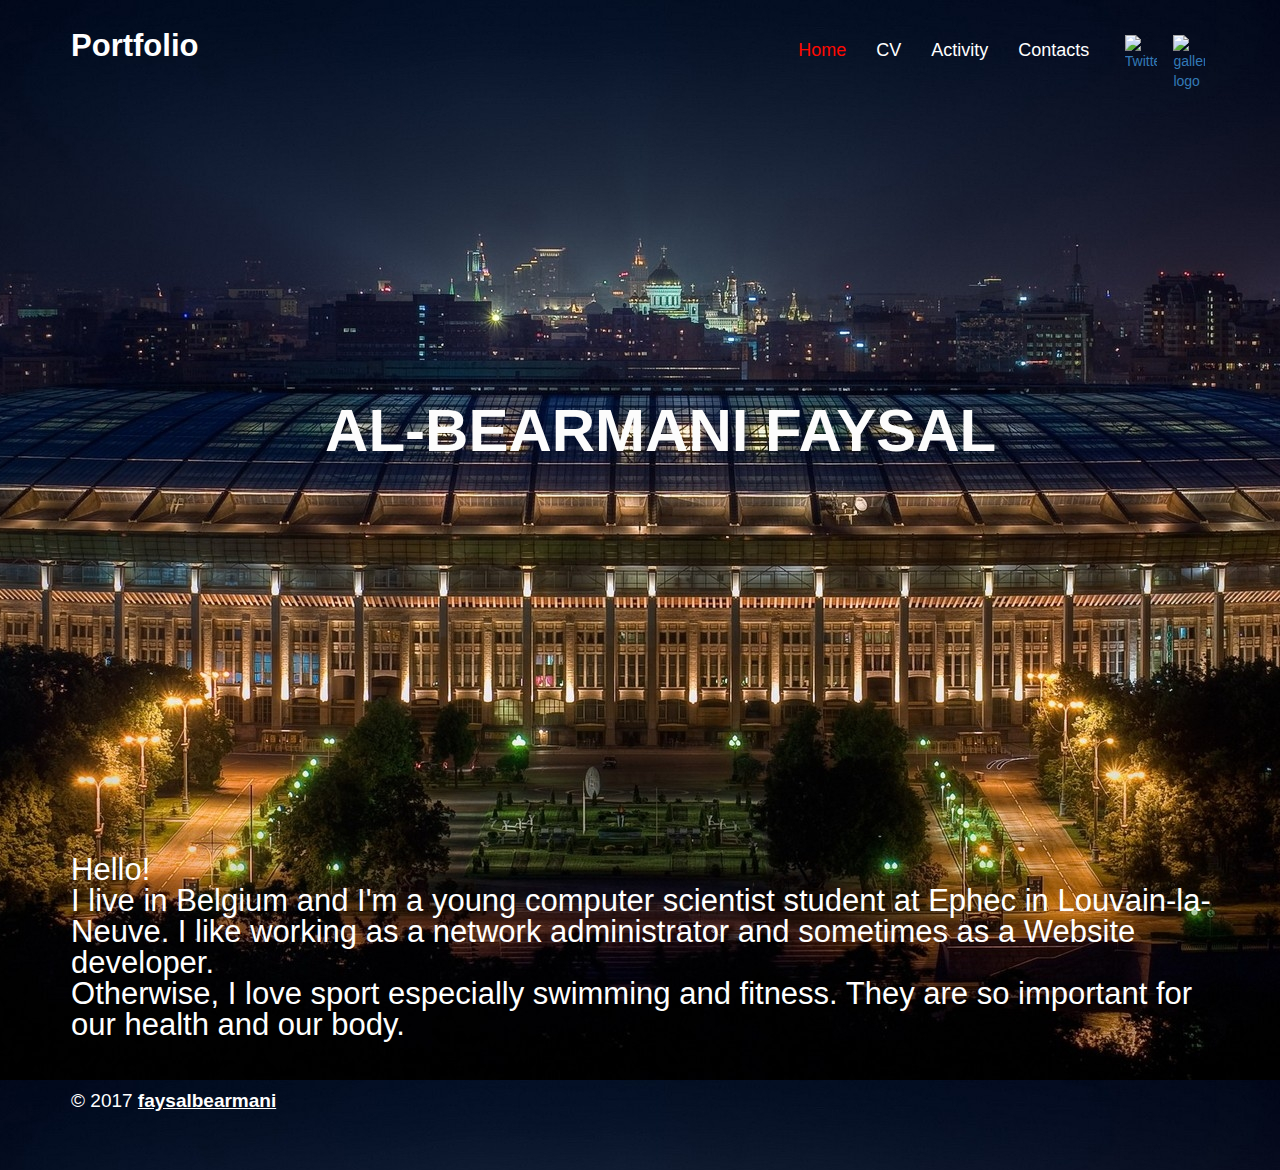
==== index.html @ f3f8e7d7 "Update index.html" ====
<!DOCTYPE html>
<html lang="en">
<head>
	<meta http-equiv="content-type" content="text/html; charset=utf-8" />
	<title>Home</title>
			<meta name="viewport" content="width=device-width, initial-scale=1, user-scalable=no" />
		<meta name="description" content="" />
	<meta name="keywords" content="" />
	<!-- Facebook Open Graph -->
	<meta name="og:title" content="Home" />
	<meta name="og:description" content="" />
	<meta name="og:image" content="" />
	<meta name="og:type" content="article" />
	<!-- Facebook Open Graph end -->
		
	<link href="css/bootstrap.min.css" rel="stylesheet" type="text/css" />
	<script src="js/jquery-1.11.3.min.js" type="text/javascript"></script>
	<script src="js/bootstrap.min.js" type="text/javascript"></script>
	<script src="js/main.js?v=1.0.8" type="text/javascript"></script>

	<link href="css/site.css?v=1.1.66" rel="stylesheet" type="text/css" />
	<link href="css/common.css?ts=1504437717" rel="stylesheet" type="text/css" />
	<link href="css/1.css?ts=1504437717" rel="stylesheet" type="text/css" />
	
	<script type="text/javascript">var currLang = '';</script>		
	<!-- Le HTML5 shim, for IE6-8 support of HTML5 elements -->
	<!--[if lt IE 9]>
	  <script src="http://html5shim.googlecode.com/svn/trunk/html5.js"></script>
	<![endif]-->
</head>
<body><div class="root"><div class="vbox wb_container" id="wb_header">
	
<div id="wb_cs_row_1" class="wb-cs-row"><div id="wb_cs_col_2" class="wb-cs-col"><div id="wb_element_instance4" class="wb_element wb-cs-elem" style=" line-height: normal;"><p class="wb-stl-normal"><strong>Portfolio</strong></p>
</div></div><div id="wb_cs_col_5" class="wb-cs-col wb-cs-right"><div id="wb_element_instance2" class="wb_element wb_element_picture wb-cs-elem"><a href="https://www.facebook.com/faysal.bearmany" target="1"><img alt="gallery/facebook-logo" src="img/facebook2.png"></a></div></div><div id="wb_cs_col_4" class="wb-cs-col wb-cs-right"><div id="wb_element_instance1" class="wb_element wb_element_picture wb-cs-elem"><a href="https://www.linkedin.com/in/faysal-bearmani//" target="1"><img alt="Twitter" src="img/linked.png"></a></div></div><div id="wb_cs_col_3" class="wb-cs-col wb-cs-right"><div id="wb_element_instance0" class="wb_element wb-menu wb-menu-mobile wb-cs-elem"><a class="btn btn-default btn-collapser"><span class="icon-bar"></span><span class="icon-bar"></span><span class="icon-bar"></span></a><ul class="hmenu"><li class="active"><a href="index.html" target="_self" title="Home">Home</a></li><li><a href="CV.html" target="_self" title="CV">CV</a></li><li><a href="Activites.html" target="_self" title="Activités">Activity</a></li><li><a href="contact.html" target="_self" title="Contacts">Contacts</a></li></ul><div class="clearfix"></div></div></div><div class="wb-cs-clear"></div></div></div>
<div class="vbox wb_container" id="wb_main">
	
<div id="wb_cs_row_8" class="wb-cs-row"><div id="wb_cs_col_9" class="wb-cs-col"><div id="wb_element_instance6" class="wb_element wb-cs-elem" style=" line-height: normal;"><h1 class="wb-stl-heading1"> </h1>

<h4 class="wb-stl-pagetitle" style="text-align: center;"><span class="wb-stl-special"><span class="wb-stl-highlight">  <strong><span style="color:#fcfcfc;">AL-BEARMANI FAYSAL</span></strong></span></span></h4>
</div></div><div class="wb-cs-clear"></div></div><div id="wb_cs_row_10" class="wb-cs-row"><div id="wb_cs_col_11" class="wb-cs-col"><div id="wb_element_instance5" class="wb_element wb-cs-elem" style=" line-height: normal;"><p class="wb-stl-normal"><br>
Hello!<br>
I live in Belgium and I'm a young computer scientist student at Ephec in Louvain-la-Neuve. I like working as a network administrator and sometimes as a Website developer.<br>
Otherwise, I love sport especially swimming and fitness. They are so important for our health and our body.<br>
 </p>
</div></div><div class="wb-cs-clear"></div></div><div id="wb_element_instance7" class="wb_element" style="width: 100%;">
						<script type="text/javascript">
				$(function() {
					$("#wb_element_instance7").hide();
				});
			</script>
						</div></div>
<div class="vbox wb_container" id="wb_footer" style="height: 104px;">
	
<div id="wb_cs_row_6" class="wb-cs-row"><div id="wb_cs_col_7" class="wb-cs-col"><div id="wb_element_instance3" class="wb_element wb-cs-elem" style=" line-height: normal;"><p class="wb-stl-footer">© 2017 <a href="https://faysalbearmani.github.io/">faysalbearmani</a></p>
</div></div><div class="wb-cs-clear"></div></div><div id="wb_element_instance8" class="wb_element" style="text-align: center; width: 100%;"><div class="wb_footer"></div><script type="text/javascript">
			$(function() {
				var footer = $(".wb_footer");
				var html = (footer.html() + "").replace(/^\s+|\s+$/g, "");
				if (!html) {
					footer.parent().remove();
					footer = $("#wb_footer");
					footer.css({height: ""});
				}
			});
			</script></div></div><div class="wb_sbg"></div></div><div style='text-align: right;position: fixed;z-index:9999999;bottom: 0; width: 100%;cursor: pointer;line-height: 0;'></div></body>
</html>
---- css/site.css ----
@font-face {
	font-family: Capture it;
	src: url("fonts/Capture it.ttf");
}
@font-face {
	font-family: FontAwesome;
	src: url("fonts/fontawesome-webfont.ttf");
}
@font-face {
	font-family: 'Open Sans';
	font-style: normal;
	font-weight: 300;
	src: local('Open Sans Light'), local('OpenSans-Light'), url(https://themes.googleusercontent.com/static/fonts/opensans/v8/DXI1ORHCpsQm3Vp6mXoaTYraN7vELC11_xip9Rz-hMs.woff) format('woff');
}
@font-face {
	font-family: 'Open Sans';
	font-style: normal;
	font-weight: 400;
	src: local('Open Sans'), local('OpenSans'), url(https://themes.googleusercontent.com/static/fonts/opensans/v8/RjgO7rYTmqiVp7vzi-Q5UT8E0i7KZn-EPnyo3HZu7kw.woff) format('woff');
}
@font-face {
	font-family: 'Open Sans';
	font-style: normal;
	font-weight: 600;
	src: local('Open Sans Semibold'), local('OpenSans-Semibold'), url(https://themes.googleusercontent.com/static/fonts/opensans/v8/MTP_ySUJH_bn48VBG8sNSoraN7vELC11_xip9Rz-hMs.woff) format('woff');
}
@font-face {
	font-family: 'Open Sans';
	font-style: normal;
	font-weight: 700;
	src: local('Open Sans Bold'), local('OpenSans-Bold'), url(https://themes.googleusercontent.com/static/fonts/opensans/v8/k3k702ZOKiLJc3WVjuplzIraN7vELC11_xip9Rz-hMs.woff) format('woff');
}
@font-face {
	font-family: 'Open Sans';
	font-style: normal;
	font-weight: 800;
	src: local('Open Sans Extrabold'), local('OpenSans-Extrabold'), url(https://themes.googleusercontent.com/static/fonts/opensans/v8/EInbV5DfGHOiMmvb1Xr-horaN7vELC11_xip9Rz-hMs.woff) format('woff');
}
@font-face {
	font-family: 'Open Sans';
	font-style: italic;
	font-weight: 300;
	src: local('Open Sans Light Italic'), local('OpenSansLight-Italic'), url(https://themes.googleusercontent.com/static/fonts/opensans/v8/PRmiXeptR36kaC0GEAetxq6JHp92iES8exGTOIyTn1A.woff) format('woff');
}
@font-face {
	font-family: 'Open Sans';
	font-style: italic;
	font-weight: 400;
	src: local('Open Sans Italic'), local('OpenSans-Italic'), url(https://themes.googleusercontent.com/static/fonts/opensans/v8/xjAJXh38I15wypJXxuGMBmOb2gHztoQeulij-1lvl-8.woff) format('woff');
}
@font-face {
	font-family: 'Open Sans';
	font-style: italic;
	font-weight: 600;
	src: local('Open Sans Semibold Italic'), local('OpenSans-SemiboldItalic'), url(https://themes.googleusercontent.com/static/fonts/opensans/v8/PRmiXeptR36kaC0GEAetxl1DIE4XHZKVVbKkAUmpPQQ.woff) format('woff');
}
@font-face {
	font-family: 'Open Sans';
	font-style: italic;
	font-weight: 700;
	src: local('Open Sans Bold Italic'), local('OpenSans-BoldItalic'), url(https://themes.googleusercontent.com/static/fonts/opensans/v8/PRmiXeptR36kaC0GEAetxlRROVH9Vvc8xHnAGvvgPQc.woff) format('woff');
}
@font-face {
	font-family: 'Open Sans';
	font-style: italic;
	font-weight: 800;
	src: local('Open Sans Extrabold Italic'), local('OpenSans-ExtraboldItalic'), url(https://themes.googleusercontent.com/static/fonts/opensans/v8/PRmiXeptR36kaC0GEAetxsm6z33g0Z9rhmCMv9JmtIA.woff) format('woff');
}
@font-face {
	font-family: 'Open Sans Condensed';
	font-style: normal;
	font-weight: 300;
	src: local('Open Sans Cond Light'), local('OpenSans-CondensedLight'), url(https://themes.googleusercontent.com/static/fonts/opensanscondensed/v7/gk5FxslNkTTHtojXrkp-xGRqrPGLMrTi9b00I6Zi0LA.woff) format('woff');
}
@font-face {
	font-family: 'Open Sans Condensed';
	font-style: normal;
	font-weight: 700;
	src: local('Open Sans Condensed Bold'), local('OpenSans-CondensedBold'), url(https://themes.googleusercontent.com/static/fonts/opensanscondensed/v7/gk5FxslNkTTHtojXrkp-xIs99AcBDkHXW8UNgp8Ipwk.woff) format('woff');
}
@font-face {
	font-family: 'Open Sans Condensed';
	font-style: italic;
	font-weight: 300;
	src: local('Open Sans Cond Light Italic'), local('OpenSans-CondensedLightItalic'), url(https://themes.googleusercontent.com/static/fonts/opensanscondensed/v7/jIXlqT1WKafUSwj6s9AzV3Qd_u3WJujL0yvUZ2_uXfD3rGVtsTkPsbDajuO5ueQw.woff) format('woff');
}
@font-face {
	font-family: 'PT Sans';
	font-style: normal;
	font-weight: 400;
	src: local('PT Sans'), local('PTSans-Regular'), url(https://themes.googleusercontent.com/static/fonts/ptsans/v6/yrzXiAvgeQQdopyG8QSg8Q.woff) format('woff');
}
@font-face {
	font-family: 'PT Sans';
	font-style: normal;
	font-weight: 700;
	src: local('PT Sans Bold'), local('PTSans-Bold'), url(https://themes.googleusercontent.com/static/fonts/ptsans/v6/g46X4VH_KHOWAAa-HpnGPhsxEYwM7FgeyaSgU71cLG0.woff) format('woff');
}
@font-face {
	font-family: 'PT Sans';
	font-style: italic;
	font-weight: 400;
	src: local('PT Sans Italic'), local('PTSans-Italic'), url(https://themes.googleusercontent.com/static/fonts/ptsans/v6/7dSh6BcuqDLzS2qAASIeuj8E0i7KZn-EPnyo3HZu7kw.woff) format('woff');
}
@font-face {
	font-family: 'PT Sans';
	font-style: italic;
	font-weight: 700;
	src: local('PT Sans Bold Italic'), local('PTSans-BoldItalic'), url(https://themes.googleusercontent.com/static/fonts/ptsans/v6/lILlYDvubYemzYzN7GbLkIraN7vELC11_xip9Rz-hMs.woff) format('woff');
}
@font-face {
	font-family: 'PT Sans Caption';
	font-style: normal;
	font-weight: 400;
	src: local('PT Sans Caption'), local('PTSans-Caption'), url(https://themes.googleusercontent.com/static/fonts/ptsanscaption/v7/OXYTDOzBcXU8MTNBvBHeSfETNPRNVolBcF_UwjGq_RM.woff) format('woff');
}
@font-face {
	font-family: 'PT Sans Caption';
	font-style: normal;
	font-weight: 700;
	src: local('PT Sans Caption Bold'), local('PTSans-CaptionBold'), url(https://themes.googleusercontent.com/static/fonts/ptsanscaption/v7/Q-gJrFokeE7JydPpxASt21YMsrE0OGm1FPmk5XnVy_c.woff) format('woff');
}
@font-face {
	font-family: 'PT Sans Narrow';
	font-style: normal;
	font-weight: 400;
	src: local('PT Sans Narrow'), local('PTSans-Narrow'), url(https://themes.googleusercontent.com/static/fonts/ptsansnarrow/v5/UyYrYy3ltEffJV9QueSi4S4mX3cpNo8MnLri8k21-rs.woff) format('woff');
}
@font-face {
	font-family: 'PT Sans Narrow';
	font-style: normal;
	font-weight: 700;
	src: local('PT Sans Narrow Bold'), local('PTSans-NarrowBold'), url(https://themes.googleusercontent.com/static/fonts/ptsansnarrow/v5/Q_pTky3Sc3ubRibGToTAYigwe3ZcNEyK1ut-Sjba9Qg.woff) format('woff');
}
@font-face {
	font-family: 'Roboto';
	font-style: normal;
	font-weight: 100;
	src: local('Roboto Thin'), local('Roboto-Thin'), url(https://themes.googleusercontent.com/static/fonts/roboto/v11/G1l_KMKj5pga7ZKths0iTfesZW2xOQ-xsNqO47m55DA.woff) format('woff');
}
@font-face {
	font-family: 'Roboto';
	font-style: normal;
	font-weight: 300;
	src: local('Roboto Light'), local('Roboto-Light'), url(https://themes.googleusercontent.com/static/fonts/roboto/v11/Fl4y0QdOxyyTHEGMXX8kcT8E0i7KZn-EPnyo3HZu7kw.woff) format('woff');
}
@font-face {
	font-family: 'Roboto';
	font-style: normal;
	font-weight: 400;
	src: local('Roboto Regular'), local('Roboto-Regular'), url(https://themes.googleusercontent.com/static/fonts/roboto/v11/Y5yuUJGDLtmYv2_3fMB4fA.woff) format('woff');
}
@font-face {
	font-family: 'Roboto';
	font-style: normal;
	font-weight: 500;
	src: local('Roboto Medium'), local('Roboto-Medium'), url(https://themes.googleusercontent.com/static/fonts/roboto/v11/oHi30kwQWvpCWqAhzHcCSD8E0i7KZn-EPnyo3HZu7kw.woff) format('woff');
}
@font-face {
	font-family: 'Roboto';
	font-style: normal;
	font-weight: 700;
	src: local('Roboto Bold'), local('Roboto-Bold'), url(https://themes.googleusercontent.com/static/fonts/roboto/v11/isZ-wbCXNKAbnjo6_TwHTj8E0i7KZn-EPnyo3HZu7kw.woff) format('woff');
}
@font-face {
	font-family: 'Roboto';
	font-style: normal;
	font-weight: 900;
	src: local('Roboto Black'), local('Roboto-Black'), url(https://themes.googleusercontent.com/static/fonts/roboto/v11/3Y_xCyt7TNunMGg0Et2pnj8E0i7KZn-EPnyo3HZu7kw.woff) format('woff');
}
@font-face {
	font-family: 'Roboto';
	font-style: italic;
	font-weight: 100;
	src: local('Roboto Thin Italic'), local('Roboto-ThinItalic'), url(https://themes.googleusercontent.com/static/fonts/roboto/v11/5z9jpDJQqVE5bmkRqplJfhsxEYwM7FgeyaSgU71cLG0.woff) format('woff');
}
@font-face {
	font-family: 'Roboto';
	font-style: italic;
	font-weight: 300;
	src: local('Roboto Light Italic'), local('Roboto-LightItalic'), url(https://themes.googleusercontent.com/static/fonts/roboto/v11/7m8l7TlFO-S3VkhHuR0at2Ob2gHztoQeulij-1lvl-8.woff) format('woff');
}
@font-face {
	font-family: 'Roboto';
	font-style: italic;
	font-weight: 400;
	src: local('Roboto Italic'), local('Roboto-Italic'), url(https://themes.googleusercontent.com/static/fonts/roboto/v11/m1uAalIytmLBFXF3PwhxpPesZW2xOQ-xsNqO47m55DA.woff) format('woff');
}
@font-face {
	font-family: 'Roboto';
	font-style: italic;
	font-weight: 500;
	src: local('Roboto Medium Italic'), local('Roboto-MediumItalic'), url(https://themes.googleusercontent.com/static/fonts/roboto/v11/OLffGBTaF0XFOW1gnuHF0WOb2gHztoQeulij-1lvl-8.woff) format('woff');
}
@font-face {
	font-family: 'Roboto';
	font-style: italic;
	font-weight: 700;
	src: local('Roboto Bold Italic'), local('Roboto-BoldItalic'), url(https://themes.googleusercontent.com/static/fonts/roboto/v11/t6Nd4cfPRhZP44Q5QAjcC2Ob2gHztoQeulij-1lvl-8.woff) format('woff');
}
@font-face {
	font-family: 'Roboto';
	font-style: italic;
	font-weight: 900;
	src: local('Roboto Black Italic'), local('Roboto-BlackItalic'), url(https://themes.googleusercontent.com/static/fonts/roboto/v11/bmC0pGMXrhphrZJmniIZpWOb2gHztoQeulij-1lvl-8.woff) format('woff');
}
@font-face {
	font-family: 'Roboto Condensed';
	font-style: normal;
	font-weight: 300;
	src: local('Roboto Condensed Light'), local('RobotoCondensed-Light'), url(https://themes.googleusercontent.com/static/fonts/robotocondensed/v9/b9QBgL0iMZfDSpmcXcE8nFg5CgGLp4EYHKghg5iYRwo.woff) format('woff');
}
@font-face {
	font-family: 'Roboto Condensed';
	font-style: normal;
	font-weight: 400;
	src: local('Roboto Condensed Regular'), local('RobotoCondensed-Regular'), url(https://themes.googleusercontent.com/static/fonts/robotocondensed/v9/Zd2E9abXLFGSr9G3YK2MsOC933fdLZhbewWVDyX-fYw.woff) format('woff');
}
@font-face {
	font-family: 'Roboto Condensed';
	font-style: normal;
	font-weight: 700;
	src: local('Roboto Condensed Bold'), local('RobotoCondensed-Bold'), url(https://themes.googleusercontent.com/static/fonts/robotocondensed/v9/b9QBgL0iMZfDSpmcXcE8nANHRvH4E1CCxguZf4zS03A.woff) format('woff');
}
@font-face {
	font-family: 'Roboto Condensed';
	font-style: italic;
	font-weight: 300;
	src: local('Roboto Condensed Light Italic'), local('RobotoCondensed-LightItalic'), url(https://themes.googleusercontent.com/static/fonts/robotocondensed/v9/mg0cGfGRUERshzBlvqxeAN5W0NczHoYeR79RVkDsNTU.woff) format('woff');
}
@font-face {
	font-family: 'Roboto Condensed';
	font-style: italic;
	font-weight: 400;
	src: local('Roboto Condensed Italic'), local('RobotoCondensed-Italic'), url(https://themes.googleusercontent.com/static/fonts/robotocondensed/v9/BP5K8ZAJv9qEbmuFp8RpJetPcIiHO7gbJ1EXQyTeBLw.woff) format('woff');
}
@font-face {
	font-family: 'Roboto Condensed';
	font-style: italic;
	font-weight: 700;
	src: local('Roboto Condensed Bold Italic'), local('RobotoCondensed-BoldItalic'), url(https://themes.googleusercontent.com/static/fonts/robotocondensed/v9/mg0cGfGRUERshzBlvqxeAB1Wm7TI8_m_rqugYSu8QuY.woff) format('woff');
}
@font-face {
	font-family: 'Roboto Slab';
	font-style: normal;
	font-weight: 100;
	src: local('Roboto Slab Thin'), local('RobotoSlab-Thin'), url(https://themes.googleusercontent.com/static/fonts/robotoslab/v3/MEz38VLIFL-t46JUtkIEgC6v49diG_9tVdtCNu5M0Go.woff) format('woff');
}
@font-face {
	font-family: 'Roboto Slab';
	font-style: normal;
	font-weight: 300;
	src: local('Roboto Slab Light'), local('RobotoSlab-Light'), url(https://themes.googleusercontent.com/static/fonts/robotoslab/v3/dazS1PrQQuCxC3iOAJFEJa6JHp92iES8exGTOIyTn1A.woff) format('woff');
}
@font-face {
	font-family: 'Roboto Slab';
	font-style: normal;
	font-weight: 400;
	src: local('Roboto Slab Regular'), local('RobotoSlab-Regular'), url(https://themes.googleusercontent.com/static/fonts/robotoslab/v3/y7lebkjgREBJK96VQi37ZmOb2gHztoQeulij-1lvl-8.woff) format('woff');
}
@font-face {
	font-family: 'Roboto Slab';
	font-style: normal;
	font-weight: 700;
	src: local('Roboto Slab Bold'), local('RobotoSlab-Bold'), url(https://themes.googleusercontent.com/static/fonts/robotoslab/v3/dazS1PrQQuCxC3iOAJFEJVRROVH9Vvc8xHnAGvvgPQc.woff) format('woff');
}
@font-face {
  font-family: 'Exo 2';
  font-style: normal;
  font-weight: 400;
  src: local('Exo 2'), local('Exo2-Regular'), url(https://fonts.gstatic.com/s/exo2/v3/8C2PVL2WIMUnPF90ukjrZQ.woff) format('woff');
}

@font-face {
  font-family: 'Nanum Gothic';
  font-style: normal;
  font-weight: 400;
  src: url(//fonts.gstatic.com/ea/nanumgothic/v5/NanumGothic-Regular.eot);
  src: url(//fonts.gstatic.com/ea/nanumgothic/v5/NanumGothic-Regular.eot?#iefix) format('embedded-opentype'),
       url(//fonts.gstatic.com/ea/nanumgothic/v5/NanumGothic-Regular.woff2) format('woff2'),
       url(//fonts.gstatic.com/ea/nanumgothic/v5/NanumGothic-Regular.woff) format('woff'),
       url(//fonts.gstatic.com/ea/nanumgothic/v5/NanumGothic-Regular.ttf) format('truetype');
}
@font-face {
  font-family: 'Nanum Gothic';
  font-style: normal;
  font-weight: 700;
  src: url(//fonts.gstatic.com/ea/nanumgothic/v5/NanumGothic-Bold.eot);
  src: url(//fonts.gstatic.com/ea/nanumgothic/v5/NanumGothic-Bold.eot?#iefix) format('embedded-opentype'),
       url(//fonts.gstatic.com/ea/nanumgothic/v5/NanumGothic-Bold.woff2) format('woff2'),
       url(//fonts.gstatic.com/ea/nanumgothic/v5/NanumGothic-Bold.woff) format('woff'),
       url(//fonts.gstatic.com/ea/nanumgothic/v5/NanumGothic-Bold.ttf) format('truetype');
}
@font-face {
  font-family: 'Nanum Gothic';
  font-style: normal;
  font-weight: 800;
  src: url(//fonts.gstatic.com/ea/nanumgothic/v5/NanumGothic-ExtraBold.eot);
  src: url(//fonts.gstatic.com/ea/nanumgothic/v5/NanumGothic-ExtraBold.eot?#iefix) format('embedded-opentype'),
       url(//fonts.gstatic.com/ea/nanumgothic/v5/NanumGothic-ExtraBold.woff2) format('woff2'),
       url(//fonts.gstatic.com/ea/nanumgothic/v5/NanumGothic-ExtraBold.woff) format('woff'),
       url(//fonts.gstatic.com/ea/nanumgothic/v5/NanumGothic-ExtraBold.ttf) format('truetype');
}

html[lang="ar"] textarea,
html[lang="ar"] input,
html[lang="he"] textarea,
html[lang="he"] input,
html[lang="fa"] textarea,
html[lang="fa"] input {
	direction: rtl;
}
html[lang="ar"] .rtl,
html[lang="ar"] .rtl *,
html[lang="he"] .rtl,
html[lang="he"] .rtl *,
html[lang="fa"] .rtl,
html[lang="fa"] .rtl * {
	direction: rtl;
	/* text-align: right!important; */
}

html, body	{ /* height: 100%; */ height: auto; padding: 0; }
.root		{ margin: 0px auto; width: 1003px; min-height: 200px; }
.vbox		{ width: 100%; float: none; position: relative; }
.hbox		{ min-height: 100%; float: left; position: relative; }

a img		{ border: none; }

.clear	{
	display: block; float: none; clear: both; border: none; padding: 0px; margin: 0px;
	visibility: hidden; font-size: 1px; line-height: 1px;
}

.wb-state-highlight	{ background: url("../img/hlight_bg.png") repeat left top; }

.wb_container	{ position: relative; z-index: 3; }
#wb_header	{ position: relative; z-index: 4; }
#wb_header_placeholder { z-index: 4; }
#wb_sbg_placeholder { position: fixed; width: 100%; top: 0; left: 0; z-index: 4; }
#wb_header_bg { position: fixed; width: 100%; top: 0; left: 0; z-index: 4; }
.wb_header_fixed { position: fixed!important; top: 0; width: inherit; }

#wb_bgs_cont { position: absolute; width: 100%; left: 0; z-index: 3; }

.wb_container .wb_page { position: relative; box-sizing: content-box; }
.wb_container .wb_page .wb_page_anchor { position: relative; top: 0; left: 0; display: block; }

.wb_container > .wb-cs-row > .wb-cs-col {
	width: 100%;
}

.wb_sbg		{
	position: absolute; left: 0px; top: 0px; width: 100%; height: 100%;
	z-index: 1;
}

.wb-cs-clear {
	display: block;
	padding: 0px;
	margin: 0px;
	font-size: 1px;
	line-height: 1px;
	overflow: hidden;
	float: none;
	clear: both;
	position: static;
}

.wb-cs-row {
	box-sizing: border-box;
	float: none;
	clear: both;
	width: 100%;
}
.wb-cs-row:after, .wb_container:after {
	content: "";
	display: block;
	width: 100%;
	height: 0;
	clear: both;
	visibility: hidden;
}
.wb-cs-col {
	box-sizing: border-box;
	float: left;
}
.wb-cs-grp {
	box-sizing: border-box;
}
.wb-cs-elem {
	position: relative;
	box-sizing: border-box;
}
.wb-cs-col.wb-cs-right, .wb-cs-grp.wb-cs-right, .wb-cs-elem.wb-cs-right {
	float: right;
}
.wb-site-debug .wb-cs-row {
	background: rgba(255, 0, 0, 0.1);
}
.wb-site-debug .wb-cs-col {
	background: rgba(0, 255, 0, 0.1);
}
.wb-site-debug .wb-cs-grp {
	background: rgba(255, 255, 255, 0.1);
}
.wb-site-debug .wb-cs-elem {
	background: rgba(0, 0, 255, 0.1);
}
.wb_element	{
	position: absolute !important;
	min-height: 64px;
	min-width: 64px;
	left: 0;
	top: 0;
	padding: 0;
	margin: 0;
	display: block;
	overflow: visible;
	box-sizing: content-box;
}
.wb_anchor	{
	position: absolute;
}
.wb_element.wb-cs-elem {
	position: relative ! important;
	box-sizing: border-box;
	min-width: 0;
	/*left: 0 ! important;
	top: 0 ! important;
	width: 100% ! important;
	height: auto ! important;
	min-height: 0 ! important;*/
}
.wb_element_shape > div.wb_shp {
	position: absolute;
	left: 0;
	top: 0;
	width: 100%;
	height: 100%;
}
.wb_element_picture > .wb_picture_wrap {
	position: absolute;
	left: 0;
	top: 0;
	width: 100%;
	height: 100%;
	overflow: hidden;
}

.wb_table	{ border: none; border-collapse: collapse; }
.wb_table td	{ border: 1px solid #000; position: relative; }
.wb_table td > div { position: relative; top: 0; left: 0; width: 100%; }
.wb_table .ui-selecting { background-color: rgba(100, 100, 100, 0.2); }
.wb_table .ui-selected { background-color: rgba(0, 0, 0, 0.2); }

.wb_button	{
	display: block; padding: 0px; margin: 0px; text-align: center; text-decoration: none;
	cursor: pointer; position: relative;
}
.wb_button:before { content: ""; display: inline-block; vertical-align: middle; height: 100%; }
.wb_button,
.wb_button:hover,
.wb_button:active,
.wb_button:focus,
.wb_button:visited	{ outline: none !important; }
.wb_button span	{ display: inline-block; vertical-align: middle; padding: 0px; margin: 0px; }

.vmenu,
.hmenu		{
	display: block; list-style-type: none; padding: 0px; margin: 0px; width: 100%;
	height: 100%; float: left; overflow: visible;
}
.hmenu { white-space: normal; }
.vmenu li,
.hmenu li		{ position: relative; display: block; display: inline-block; padding: 0px; margin: 0px; }
.vmenu li		{ clear: both; display: block; }
.vmenu li a,
.hmenu li a	{ display: block; }
.vmenu ul,
.hmenu ul	{ display: none; position: absolute; margin-left: 0; padding-left: 0; left: 100%; top: 0; z-index: 2; }
.vmenu ul li,
.hmenu ul li	{ display: block; }
.hmenu ul li:first-child,
.vmenu ul li:first-child { margin-top: 0 ! important; }
.hmenu > li > ul { left: 0; top: 100%; }
.hmenu li.over > ul, .vmenu li.over > ul { display: block; }
.vmenu ul a, .hmenu ul a { white-space: nowrap; max-width: 320px; overflow: hidden; text-overflow: ellipsis; }


/* Default gallery styles */
.wb_gallery			{ background: #000; width: 100%; height: 100%; overflow: hidden; }
#wb_gedit_name		{ width: 315px; }
#wb_gedit_images	{
	width: 466px; height: 300px; overflow: auto; overflow-y: scroll; background: #ffffff;
}
#wb_gedit_uploader	{ width: 120px; height: 64px; float: left; }
#wb_gedit_uploader_state {
	width: 336px; height: 64px; float: left; margin-left: 10px; overflow: auto;
}
.wb_gallery_empty	{
	background: #ffffff url("../img/gallery.empty.gif") no-repeat center center;
}

/* .gallery-image		{ background: white; padding: 5px; } */

.wb_thumb			{ float: left; padding: 3px; }
.wb_thumb img		{ max-width: none !important; }
.wb_thumb div			{ border: 1px solid #888; }

.gallery-slideshow  	{ width: 100%; height: 100%; }
.gallery-slide-image{ width: 100%; height: 100%; }
.gallery-slide-left	{
	background: url("../img/gallery.left.png") no-repeat center center;
	position: absolute; width: 32px; height: 32px; cursor: pointer;
	text-decoration: none; display: block; outline: none !important;
}
.gallery-slide-right{
	background: url("../img/gallery.right.png") no-repeat center center;
	position: absolute; width: 32px; height: 32px; cursor: pointer;
	text-decoration: none; display: block; outline: none !important;
}
.gallery-slide-left:hover	{ background-image: url("../img/gallery.left_h.png"); }
.gallery-slide-right:hover	{ background-image: url("../img/gallery.right_h.png"); }

.gallery-list		{ }
.gallery-list-image	{ }
.gallery-list-left	{ background: url(../img/gallery.left.png) no-repeat center center; }
.gallery-list-thumbs{ }
.gallery-list-right	{ background: url(../img/gallery.right.png) no-repeat center center; }
.gallery-list .tmb-selected	{ background: #888; }

#skypedetectionswf	{ position: absolute; left: -1000px; top: -1000px; }

.wb_form			{
	padding: 0px; margin: 0px; display: block; border: none; width: 100%; height: 100%;
}
.wb_form table		{
	padding: 0px; margin: 0px; border: none; border-collapse: collapse;
	width: 100%; height: 100%;
}
.wb_form table th,
.wb_form table td		{ padding: 4px 0px 0px 0px; margin: 0px; border: none; border-collapse: collapse; text-align: left; }
.wb_form table th		{ white-space: nowrap; }
.wb_form table tr:first-child th,
.wb_form table tr:first-child td {
	padding-top: 0px;
}
.wb_form table th 		{ width: 1%; }
.wb_form table th:not([class]) 	{ font-size: 13px; }
.wb_comments textarea.hpc,
.wb_form textarea.hpc	{
	font-size: 1px; line-height: 1px; width: 1px; height: 1px; padding: 0px; margin: 0px;
	border: none; display: block; background: transparent; color: #ffffff; opacity: 0;
	filter: alpha(opacity=0); position: absolute; left: -10px; top: -10px;
}
.wb_form .form-field {
	width: 100%;
}
.wb_form_rtl { direction: rtl; }
.wb_comments		{ width: 500px; margin: 0px auto; }
.wb_comment			{
	display: block; border-top: 1px solid #ccc; padding: 6px 2px; clear: both;
	position: relative;
}
.wb_comment_user	{
	font-size: 18px; color: #007499; font-family: Arial,sans-serif; margin-bottom: 6px;
}
.wb_comment_date	{
	font-size: 10px; color: #999; font-family: Arial,sans-serif;
}
.wb_comment_text	{
	font-size: 13px; color: black; font-family: Arial,sans-serif;
}

.wb_footer { padding-bottom: 20px; }

i.icon-wb-logo {
	background-image: url("../img/icon-logo.png") !important;
	background-position: 0px 0px;
	width: 22px; height: 22px; margin: -3px 0px 0px 0px;
	vertical-align: middle;
	display: inline-block;
}

.wb-combobox-controll input	{ cursor: pointer; }
.wb-combobox-controll ul	{ overflow-y: auto; max-height: 180px; }
.wb-combobox-controll .dropdown-toggle { padding-left: 8px; padding-right: 8px; }


[class^="ico-lang"],
[class*=" ico-lang"] {
	background: url("../img/flags_matrix.png") no-repeat;
	width: 18px; height: 12px; display: block; display: inline-block;
	padding: 0px; margin: 0px; border: none; font-size: 1px; line-height: 1px;
	overflow: hidden;
}
span.ico-lang-us, i.ico-lang-us { background-position: -378px -228px; }
span.ico-lang-uk, i.ico-lang-uk { background-position: -378px -132px; }
span.ico-lang-lt, i.ico-lang-lt { background-position: -216px -240px; }
span.ico-lang-ru, i.ico-lang-ru { background-position: -324px -252px; }
span.ico-lang-de, i.ico-lang-de { background-position: -72px -60px; }
span.ico-lang-ae, i.ico-lang-ae { background-position: -18px -60px; }
span.ico-lang-dk, i.ico-lang-dk { background-position: -72px -132px; }
span.ico-lang-gr, i.ico-lang-gr { background-position: -126px -216px; }
span.ico-lang-es, i.ico-lang-es { background-position: -90px -228px; }
span.ico-lang-sv, i.ico-lang-sv { background-position: -342px -264px; }
span.ico-lang-ee, i.ico-lang-ee { background-position: -90px -60px; }
span.ico-lang-fi, i.ico-lang-fi { background-position: -108px -108px; }
span.ico-lang-fr, i.ico-lang-fr { background-position: -108px -216px; }
span.ico-lang-hr, i.ico-lang-hr { background-position: -144px -216px; }
span.ico-lang-ht, i.ico-lang-ht { background-position: -144px -240px; }
span.ico-lang-hu, i.ico-lang-hu { background-position: -144px -252px; }
span.ico-lang-id, i.ico-lang-id { background-position: -162px -48px; }
span.ico-lang-it, i.ico-lang-it { background-position: -162px -240px; }
span.ico-lang-kr, i.ico-lang-kr { background-position: -198px -216px; }
span.ico-lang-lv, i.ico-lang-lv { background-position: -216px -264px; }
span.ico-lang-my, i.ico-lang-my { background-position: -234px -300px; }
span.ico-lang-mk, i.ico-lang-mk { background-position: -234px -132px; }
span.ico-lang-nl, i.ico-lang-nl { background-position: -252px -144px; }
span.ico-lang-pl, i.ico-lang-pl { background-position: -288px -144px; }
span.ico-lang-br, i.ico-lang-br { background-position: -36px -216px; }
/* span.ico-lang-br, i.ico-lang-br { background-position: -288px -240px; } */
span.ico-lang-ro, i.ico-lang-ro { background-position: -324px -180px; }
span.ico-lang-ua, i.ico-lang-ua { background-position: -378px -12px; }
span.ico-lang-sk, i.ico-lang-sk { background-position: -342px -132px; }
span.ico-lang-tr, i.ico-lang-tr { background-position: -360px -216px; }
span.ico-lang-th, i.ico-lang-th { background-position: -360px -96px; }
span.ico-lang-vn, i.ico-lang-vn { background-position: -396px -168px; }
span.ico-lang-se, i.ico-lang-se { background-position: -342px -60px; }
span.ico-lang-si, i.ico-lang-si { background-position: -342px -108px; }
span.ico-lang-me, i.ico-lang-me { background-position: -234px -60px; }
span.ico-lang-hk, i.ico-lang-hk { background-position: -468px -108px; }
/* span.ico-lang-hk, i.ico-lang-hk { background-position: -144px -132px; } */
span.ico-lang-tw, i.ico-lang-tw { background-position: -360px -276px; }
span.ico-lang-cn, i.ico-lang-cn { background-position: -54px -168px; }
span.ico-lang-rs, i.ico-lang-rs { background-position: -324px -228px; }
span.ico-lang-cz, i.ico-lang-cz { background-position: -54px -312px; }
span.ico-lang-cs, i.ico-lang-cs { background-position: -324px -228px; }
span.ico-lang-bg, i.ico-lang-bg { background-position: -36px -84px; }
span.ico-lang-il, i.ico-lang-il { background-position: -162px -144px; }
span.ico-lang-by, i.ico-lang-by { background-position: -35px -300px; }
span.ico-lang-kz, i.ico-lang-kz { background-position: -198px -312px; }
span.ico-lang-al, i.ico-lang-al { background-position: -17px -144px; }
span.ico-lang-ir, i.ico-lang-ir { background-position: -162px -216px; }
span.ico-lang-no, i.ico-lang-no { background-position: -252px -180px; }
span.ico-lang-za, i.ico-lang-za { background-position: -467px -12px; }
span.ico-lang-am, i.ico-lang-am { background-position: -18px -155px; }
span.ico-lang-ct, i.ico-lang-ct { background-position: -54px -240px; }
span.ico-lang-jp, i.ico-lang-jp { background-position: -180px -192px; }
span.ico-lang-in, i.ico-lang-in { background-position: -162px -168px; }
span.ico-lang-eu, i.ico-lang-eu { background-position: -90px -252px; }
span.ico-lang-gl, i.ico-lang-gl { background-position: -126px -144px; }
span.ico-lang-pt, i.ico-lang-pt { background-position: -288px -240px; }
span.ico-lang-ph, i.ico-lang-ph { background-position: -288px -96px; }
span.ico-lang-gb, i.ico-lang-gb { background-position: -468px -312px; }
span.ico-lang-ge, i.ico-lang-ge { background-position: -126px -60px; }
span.ico-lang-at, i.ico-lang-at { background-position: -17px -240px; }
span.ico-lang-az, i.ico-lang-az { background-position: -18px -312px; }


i.ico-lang-en,
i.ico-lang-lt,
i.ico-lang-ru	{ width: 18px; height: 12px }


.langs_flags {
	display: inline-block;
}
.langs_flags a {
	padding: 0;
	width: 18px;
	height: 12px;
	position: relative;
	display: block;
	float: left;
	margin: 2px;
}
.langs_flags a.active:after {
	content: "";
	display: block;
	width: 22px;
	height: 16px;
	border: 1px solid #777;
	padding: 1px;
	position: absolute;
	top: -2px;
	left: -2px;
}
.langs_flags a:last-child {
	margin-right: 0;
}
.langs_flags a i {
	display: block;
}

.btn-collapser {
	display: none;
	text-align: center;
	padding: 6px;
}

.btn-collapser > .icon-bar {
	display: block;
	padding: 0px;
	margin: 3px 0px 0px 0px;
	font-size: 1px;
	line-height: 1px;
	background: #000000;
	height: 3px;
	width: 18px;
}

.btn-collapser > .icon-bar:first-child {
	margin-top: 0px;
}

.wb_element .collapsed > .btn-collapser {
	display: inline-block;
}

.wb_element .collapsed > ul {
	display: none !important;
}

.wb-music-player {
	background-color: #fafafa;
	width: 100%;
	height: 100%;
	overflow: hidden;
}
.wb-music-player-ctrl {
	background-color: #333333;
	padding: 0px;
	margin: 0px;
}
.wb-music-player-btns {
	text-align: center;
	padding: 6px 0px;
	margin: 0px;
}
.wb-music-player-btns > a {
	cursor: pointer;
	color: #ffffff;
	text-align: left;
	vertical-align: middle;
	display: inline-block;
}
.wb-music-player-btns > a:hover {
	color: #2cbd98;
	border-color: #2cbd98;
	text-decoration: none;
}
.wb-music-player-btns > a.disabled {
	color: #666666;
	border-color: #666666;
	cursor: default;
}
.wb-music-player-prev {
	border: 2px solid #ffffff;
	width: 22px;
	height: 22px;
	-webkit-border-radius: 22px;
	-moz-border-radius: 22px;
	border-radius: 22px;
	font-size: 11px;
}
.wb-music-player-prev > span {
	vertical-align: top;
	margin: 2px 0px 0px 4px;
}
.wb-music-player-next {
	border: 2px solid #ffffff;
	width: 22px;
	height: 22px;
	-webkit-border-radius: 22px;
	-moz-border-radius: 22px;
	border-radius: 22px;
	font-size: 11px;
}
.wb-music-player-next > span {
	vertical-align: top;
	margin: 2px 0px 0px 4px;
}
.wb-music-player-play {
	border: 2px solid #ffffff;
	width: 30px;
	height: 30px;
	-webkit-border-radius: 30px;
	-moz-border-radius: 30px;
	border-radius: 30px;
	margin: 0px 30px;
	font-size: 16px;
}
.wb-music-player-play > span {
	vertical-align: top;
	margin: 3px 0px 0px 6px;
}
.wb-music-player-pbar,
.wb-music-player-pbar > div {
	padding: 0px;
	margin: 0px;
	line-height: 1px;
	font-size: 1px;
	border: none;
	display: block;
	overflow: hidden;
	float: none;
}
.wb-music-player-pbar {
	background-color: #666666;
}
.wb-music-player-pbar > div {
	background-color: #2cbd98;
	width: 23%;
	height: 4px;
}
.wb-music-player-plist {
	color: #333333;
	font-size: 14px;
	line-height: 16px;
	padding: 4px 0px 0px 0px;
}
.wb-music-player-plist > div {
	padding: 4px 10px;
	margin: 0px;
}
.wb-music-player-plist > div:nth-child(even) {
	background-color: #efefef;
}
.wb-music-player-plist > div.active {
	background-color: #2cbd98;
}

.wb-recaptcha-placeholder {
	max-width: 304px;
	height: 78px;
	border: 1px solid #D3D3D3;
	-webkit-border-radius: 3px;
	-moz-border-radius: 3px;
	border-radius: 3px;
	background: #F9F9F9;
	color: #000;
	text-align: left;
	cursor: help;
	display: block;
}
.wb-recaptcha-placeholder > span {
	margin: 25px 12px 0px 12px;
	display: block;
	vertical-align: top;
	font-size: 14px;
	line-height: 24px;
}
.wb-recaptcha-placeholder > span::before {
	background: #ffffff;
	border: 2px solid #C1C1C1;
	-webkit-border-radius: 2px;
	-moz-border-radius: 2px;
	border-radius: 2px;
	height: 28px;
	width: 28px;
	display: inline-block;
	margin: 0px 10px -9px 0px;
	content: "";
}

.wb-store {
	overflow: visible;
	overflow-y: auto;
	width: 100%;
	height: 100%;
}
.wb-store-table td {
	vertical-align: middle !important;
}
.wb-store-table-name-link img,
.wb-store-table-name-link .wb-store-nothumb {
	border: none;
	width: 50px;
	height: 50px;
	display: inline-block;
	vertical-align: middle;
	overflow: hidden;
}

.wb-store-table-name-link .wb-store-nothumb::before {
	margin-top: -3px;
	display: inline-block;
	vertical-align: top;
}

.wb-store-table-name {
	display: inline-block;
	margin: 0px 0px 0px 10px;
}
.wb-store-item {
	display: inline-block;
	margin: 0px 10px 20px 10px;
	cursor: pointer;
	vertical-align: top;
}
.wb-store-thumb {
	border: 1px solid #eee;
	margin: 0px 0px 5px 0px;
	overflow: hidden;
	width: 200px;
	height: 200px;
	text-align: center;
}
.wb-store-thumb img {
	max-width: 100%;
}
.wb-store-imgs-block {
	float: left;
	text-align: center;
	margin-right: 40px;
}
.wb-store-image {
	border: 1px solid #eee;
	width: 300px;
	height: 300px;
	text-align: center;
	display: inline-block;
	position: relative;
	overflow: hidden;
}
.wb-store-image > img {
	position: absolute;
	left: 0;
	right: 0;
	transition: opacity 0.3s;
	-moz-transition: opacity 0.3s;
	-webkit-transition: opacity 0.3s;
	max-width: 100%;
}
.wb-store-alt-images {
	position: relative;
	display: inline-block;
	margin-top: 20px;
	padding: 0 24px;
}
.wb-store-alt-images > div {
	max-width: 488px;
	overflow: hidden;
}
.wb-store-alt-images > span {
	display: block;
	width: 20px;
	height: 40px;
	position: absolute;
	top: 41px;
	cursor: pointer;
	background-image: url('../img/store-arrow.png');
	background-repeat: no-repeat;
	opacity: 0.5;
}
.wb-store-alt-images > span:hover {
	opacity: 0.8;
}
.wb-store-alt-images > .arrow-left {
	left: 0;
	background-position: 0 0;
}
.wb-store-alt-images > .arrow-right {
	right: 0;
	background-position: -20px 0;
}
.wb-store-alt-images > div > div {
	white-space: nowrap;
	transition: margin-left 0.3s;
	-moz-transition: margin-left 0.3s;
	-webkit-transition: margin-left 0.3s;
}
.wb-store-alt-images .wb-store-alt-img {
	width: 110px;
	height: 110px;
	display: inline-block;
	vertical-align: middle;
	margin: 5px;
	border: 1px solid #eee;
	cursor: pointer;
	box-sizing: content-box;
}
.wb-store-alt-images .wb-store-alt-img.active {
	border: 3px solid #eee;
	margin: 3px;
}
.wb-store-alt-images .wb-store-alt-img > img {
	max-width: 100%;
}
.wb-store-nothumb {
	font-size: 49px;
	line-height: 49px;
	color: #999999;
	display: inline-block;
}
.wb-store-controls {
	margin-bottom: 20px;
}
.wb-store-label {
	display: inline-block;
	margin-right: 6px;
}

.wb-store-details-table {
	border: none;
	border-collapse: collapse;
	padding: 0px;
	margin: 0px;
}
.wb-store-details-table td {
	border: none;
	border-collapse: collapse;
	padding: 0px;
	margin: 0px;
}

.wb-store-properties .wb-store-pcats {
	display: block;
	margin-bottom: 10px;
}
.wb-store-properties .wb-store-sku {
	display: block;
	margin-bottom: 10px;
}
.wb-store-properties .wb-store-name {
	display: block;
	margin-bottom: 10px;
}
.wb-store-properties .wb-store-price {
	display: block;
	margin-bottom: 10px;
}
.wb-store-desc {
	margin-top: 20px;
}
.wb-store-filters {
	margin: 0px 10px 20px 10px;
}
.wb-store-cat-select {
	width: 200px;
}
.wb-store-form-block {
	padding-top: 20px;
	width: 100%;
	margin-left: 0!important;
}
.wb-store-form-buttons {
	padding-top: 20px;
	text-align: left;
}
.wb-store-form-block .wb-store-form {
	margin-top: 20px;
	position: static !important;
	float: none;
	width: 100%;
}
.wb-store-form-block .wb-store-form .wb_form {
	max-width: 540px;
	width: 100%;
	margin: 0;
}
.wb-store-form-block .wb-store-form .form-footer td {
	text-align: right;
}
.wb-store-cart {
	cursor: pointer;
	height: 100%;
}
.wb-store-cart:before {
	content: "";
	display: inline-block;
	vertical-align: middle;
	height: 100%;
}
.wb-store-cart > div,
.wb-store-cart span,
.wb-store-cart img {
	display: inline-block;
	vertical-align: middle;
	margin-right: 6px;
}
.wb-store-cart span:last-child {
	margin: 0;
}
.wb-store-cart .store-cart-icon {
	font-family: FontAwesome;
	font-size: 18px !important;
	line-height: 22px !important;
	width: 22px !important;
	height: 22px !important;
	color: #333333;
	font-weight: normal;
	font-style: normal;
	text-decoration: none;
	text-rendering: auto;
	-webkit-font-smoothing: antialiased;
	-moz-osx-font-smoothing: grayscale;
	background-image: none !important;
	text-align: center;
	vertical-align: middle;
	speak: none;
}
.wb-store-cart .store-cart-icon:before { content: "\f291"; }

.wb-store .wb-store-pay-btns {
	position: relative;
}
.wb-store .wb-store-pay-btns > div {
	display: inline-block;
	vertical-align: middle;
	/* width: 100%; */
	margin-left: 15px;
}
.wb-store .wb-store-pay-btns > .wb-store-pay-btns-overlay {
	display: block;
	position: absolute;
	z-index: 1000;
	left: 0;
	top: 0;
	background-color: #fff;
	opacity: 0.5;
	width: 100%;
	height: 100%;
	margin: 0;
	display: none;
}


@-webkit-keyframes cartanim {
    0%, 20%, 50%, 80%, 100% {-webkit-transform: translateY(0);}
    40% {-webkit-transform: translateY(-30px);}
    60% {-webkit-transform: translateY(-15px);}
}
@keyframes cartanim {
    0%, 20%, 50%, 80%, 100% {transform: translateY(0);}
    40% {transform: translateY(-30px);}
    60% {transform: translateY(-15px);}
}
.cartanim {
	-webkit-animation-duration: 0.7s;
	animation-duration: 0.7s;
	-webkit-animation-fill-mode: both;
	animation-fill-mode: both;
    -webkit-animation-name: cartanim;
    animation-name: cartanim;
}

.wb-store-cart-table,
.wb-store-cart-table td,
.wb-store-cart-table th,
.wb-store-cart-table tr {
	border: none;
	margin: 0px;
}
.wb-store-cart-table td,
.wb-store-cart-table th {
	padding: 10px 5px;
	vertical-align: middle;
}
.wb-store-cart-table thead td,
.wb-store-cart-table thead th {
	text-align: center;
}
.wb-store-cart-table thead {
	border-bottom: 1px solid #ccc;
}
.wb-store-cart-table tfoot {
	border-top: 1px solid #ccc;
}
.wb-store-cart-table.empty thead,
.wb-store-cart-table.empty tfoot {
	display: none;
}

.wb-store-cart-table-img {
	width: 1%;
}
.wb-store-cart-table-img img {
	max-height: 56px;
}
.wb-store-cart-table-name {
	text-align: left;
}
.wb-store-cart-table-quantity {
	width: 1%;
}
.wb-store-cart-table-quantity input {
	width: 60px;
	text-align: center;
}
.wb-store-cart-table-price {
	width: 1%;
	text-align: center !important;
	white-space: nowrap;
}
.wb-store-cart-table-remove {
	width: 1%;
}
.wb-store-cart-table-remove > span {
	visibility: hidden;
	color: #f00;
	cursor: pointer;
}
.wb-store-cart-table tr:hover > .wb-store-cart-table-remove > span {
	visibility: visible;
}
.wb-store-cart-table-totals {
	text-align: right;
}
.wb-store-cart-sum {
	width: 1%;
	text-align: center !important;
}
.wb-store-pay-btns {
	text-align: right;
	margin-top: 20px;
}
.wb-store-pay-btns > div {
	display: inline-block;
}

@media (max-width: 992px) {
	.wb-tab-store .wb-store-alt-images > div {
		max-width: 366px;
	}
}

@media (max-width: 768px) {
	.wb_mob_form table th, .wb_mob_form table td,.wb_mob_form table tr {
		display: block;
	}
	.wb_mob_form table td input, .wb_mob_form table td textarea {
		width: 100%!important;
	}
	
	.wb-mob-store .wb-store-imgs-block {
		height: auto!important;
		float: none!important;
	}
	.wb-mob-store .wb-store-alt-images {
		padding: 0;
	}
	.wb-mob-store .wb-store-alt-images > span {
		display: none!important;
	}
	.wb-mob-store .wb-store-alt-images > div > div {
		white-space: normal;
		margin-left: 0!important;
	}
	.wb-mob-store .wb-store-alt-images .wb-store-alt-img {
		width: 85px;
		height: 85px;
	}
	.wb-mob-store .wb-store-image {
		width: 100%!important;
		float: none!important;
	}
	.wb-mob-store .wb-store-image > img {
		width: 100%;
	}
	.wb-mob-store .wb-store-properties {
		margin-left: 0!important;
		padding-left: 0;
		padding-top: 20px;
	}
	.wb-mob-store .wb-store-cart-table-img img {
		max-height: 40px!important;
	}
}

.wb-cgr {
	box-sizing: border-box;
	margin: 0 -15px;
	width: auto;
}

.wb-cgr:after {
	display: block;
	box-sizing: border-box;
	content: '';
	visibility: hidden;
	width: 100%;
	height: 0;
	clear: both;
}

.wb-cgc {
	float: left;
	box-sizing: border-box;
	padding: 0 15px;
	width: 100%;
}

@media (min-width: 768px) {
	.wb-cgc-tbl-1 { width: 8.333333333333%; }
	.wb-cgc-tbl-2 { width: 16.666666666666%; }
	.wb-cgc-tbl-3 { width: 25%; }
	.wb-cgc-tbl-4 { width: 33.333333333333%; }
	.wb-cgc-tbl-5 { width: 41.666666666666%; }
	.wb-cgc-tbl-6 { width: 50%; }
	.wb-cgc-tbl-7 { width: 58.333333333333%; }
	.wb-cgc-tbl-8 { width: 66.666666666666%; }
	.wb-cgc-tbl-9 { width: 75%; }
	.wb-cgc-tbl-10 { width: 83.333333333333%; }
	.wb-cgc-tbl-11 { width: 91.666666666666%; }
	.wb-cgc-tbl-12 { width: 100%; }
}

@media (min-width: 992px) {
	.wb-cgc-dsk-1 { width: 8.333333333333%; }
	.wb-cgc-dsk-2 { width: 16.666666666666%; }
	.wb-cgc-dsk-3 { width: 25%; }
	.wb-cgc-dsk-4 { width: 33.333333333333%; }
	.wb-cgc-dsk-5 { width: 41.666666666666%; }
	.wb-cgc-dsk-6 { width: 50%; }
	.wb-cgc-dsk-7 { width: 58.333333333333%; }
	.wb-cgc-dsk-8 { width: 66.666666666666%; }
	.wb-cgc-dsk-9 { width: 75%; }
	.wb-cgc-dsk-10 { width: 83.333333333333%; }
	.wb-cgc-dsk-11 { width: 91.666666666666%; }
	.wb-cgc-dsk-12 { width: 100%; }
}

@media (min-width: 1200px) {
	.wb-cgc-tv-1 { width: 8.333333333333%; }
	.wb-cgc-tv-2 { width: 16.666666666666%; }
	.wb-cgc-tv-3 { width: 25%; }
	.wb-cgc-tv-4 { width: 33.333333333333%; }
	.wb-cgc-tv-5 { width: 41.666666666666%; }
	.wb-cgc-tv-6 { width: 50%; }
	.wb-cgc-tv-7 { width: 58.333333333333%; }
	.wb-cgc-tv-8 { width: 66.666666666666%; }
	.wb-cgc-tv-9 { width: 75%; }
	.wb-cgc-tv-10 { width: 83.333333333333%; }
	.wb-cgc-tv-11 { width: 91.666666666666%; }
	.wb-cgc-tv-12 { width: 100%; }
}

.wb-map {
	max-height: 300px;
}

@media (min-height: 400px) {
	.wb-map {
		max-height: 350px;
	}
}

@media (min-height: 450px) {
	.wb-map {
		max-height: 400px;
	}
}

@media (min-height: 500px) {
	.wb-map {
		max-height: 450px;
	}
}

@media (min-height: 550px) {
	.wb-map {
		max-height: 500px;
	}
}

@media (min-height: 600px) {
	.wb-map {
		max-height: 550px;
	}
}

@media (min-height: 640px) {
	.wb-map {
		max-height: 600px;
	}
}

@media (min-width: 768px) {
	.wb-map {
		max-height: none;
	}
}
---- css/common.css ----
.wb-stl-pagetitle { font: normal normal 16px 'Open Sans',sans-serif; color: #ffffff; text-decoration: none; text-align: left; line-height: 16px; margin: 0px 0px 0px 0px; padding: 0px 0px 0px 0px; text-transform: uppercase; }
.wb-stl-pagetitle a { font: normal normal 16px 'Open Sans',sans-serif; color: #242424; text-decoration: none; text-align: left; line-height: 16px; font-weight: normal; font-style: normal; }
.wb-stl-pagetitle a:hover { font: normal normal 16px 'Open Sans',sans-serif; color: #242424; text-decoration: none; text-align: left; line-height: 16px; font-weight: normal; font-style: normal; }
.wb-stl-pagetitle ul { list-style-image: url(''); }
.wb-stl-subtitle { font: normal normal 24px Arial,Helvetica,sans-serif; color: #242424; text-decoration: none; text-align: left; line-height: 30px; margin: 0px 0px 0px 0px; padding: 0px 0px 0px 0px; text-transform: none; }
.wb-stl-subtitle a { font: normal normal 24px Arial,Helvetica,sans-serif; color: #000000; text-decoration: none; text-align: left; line-height: 30px; font-weight: bold; font-style: normal; }
.wb-stl-subtitle a:hover { font: normal normal 24px Arial,Helvetica,sans-serif; color: #000000; text-decoration: underline; text-align: left; line-height: 30px; font-weight: bold; font-style: normal; }
.wb-stl-subtitle ul { list-style-image: url(''); }
.wb-stl-heading1 { font: normal normal 12px Helvetica,Arial,sans-serif; color: #ffffff; text-decoration: none; text-align: left; margin: 0px 0px 0px 0px; padding: 0px 0px 0px 0px; text-transform: none; }
.wb-stl-heading1 a { font: normal normal 12px Helvetica,Arial,sans-serif; color: #ffe100; text-decoration: underline; text-align: left; font-weight: bold; font-style: normal; }
.wb-stl-heading1 a:hover { font: normal normal 12px Helvetica,Arial,sans-serif; color: #ffe100; text-decoration: none; text-align: left; font-weight: bold; font-style: normal; }
.wb-stl-heading1 ul { list-style-image: url(''); }
.wb-stl-heading2 { font: normal normal 12px Arial,Helvetica,sans-serif; color: #ffffff; text-decoration: none; text-align: left; margin: 0px 0px 0px 0px; padding: 0px 0px 0px 0px; text-transform: none; }
.wb-stl-heading2 a { font: normal normal 12px Arial,Helvetica,sans-serif; color: #ffffff; text-decoration: underline; text-align: left; font-weight: normal; font-style: normal; }
.wb-stl-heading2 a:hover { font: normal normal 12px Arial,Helvetica,sans-serif; color: #f5163b; text-decoration: underline; text-align: left; font-weight: normal; font-style: normal; }
.wb-stl-heading2 ul { list-style-image: url(''); }
.wb-stl-heading3 { font: normal normal 12px 'Open Sans',sans-serif; color: #000000; text-decoration: none; text-align: left; line-height: 29px; margin: 0px 0px 0px 0px; padding: 0px 0px 0px 0px; text-transform: none; }
.wb-stl-heading3 a { font: normal normal 12px 'Open Sans',sans-serif; color: #ffffff; text-decoration: none; text-align: left; line-height: 29px; font-weight: bold; font-style: normal; }
.wb-stl-heading3 a:hover { font: normal normal 12px 'Open Sans',sans-serif; color: #ffffff; text-decoration: underline; text-align: left; line-height: 29px; font-weight: bold; font-style: normal; }
.wb-stl-heading3 ul { list-style-image: url(''); }
.wb-stl-normal { font: normal normal 14px Arial,Helvetica,sans-serif; color: #ffffff; text-decoration: none; text-align: left; line-height: 21px; margin: 0px 0px 0px 0px; padding: 0px 0px 0px 0px; text-transform: none; }
.wb-stl-normal a { font: normal normal 21px Arial,Helvetica,sans-serif; color: #ffffff; text-decoration: underline; text-align: left; line-height: 21px; font-weight: normal; font-style: normal; }
.wb-stl-normal a:hover { font: normal normal 21px Arial,Helvetica,sans-serif; color: #ffffff; text-decoration: none; text-align: left; line-height: 21px; font-weight: normal; font-style: normal; }
.wb-stl-normal ul { list-style-image: url(''); }
.wb-stl-highlight { font: normal normal 40px Helvetica,Arial,sans-serif; color: #ffffff; text-decoration: none; text-align: left; margin: 0px 0px 0px 0px; padding: 0px 0px 0px 0px; text-transform: none; }
.wb-stl-highlight a { font: normal normal 40px Helvetica,Arial,sans-serif; color: #ffffff; text-decoration: none; text-align: left; font-weight: normal; font-style: normal; }
.wb-stl-highlight a:hover { font: normal normal 40px Helvetica,Arial,sans-serif; color: #ffffff; text-decoration: none; text-align: left; font-weight: normal; font-style: normal; }
.wb-stl-highlight ul { list-style-image: url(''); }
.wb-stl-special { font: normal bold 54px Helvetica,Arial,sans-serif; color: #ffffff; text-decoration: none; text-align: left; margin: 0px 0px 0px 0px; padding: 0px 0px 0px 0px; text-transform: uppercase; }
.wb-stl-special a { font: normal bold 54px Helvetica,Arial,sans-serif; color: #ffffff; text-decoration: none; text-align: left; font-weight: normal; font-style: normal; }
.wb-stl-special a:hover { font: normal bold 54px Helvetica,Arial,sans-serif; color: #ffffff; text-decoration: none; text-align: left; font-weight: normal; font-style: normal; }
.wb-stl-special ul { list-style-image: url(''); }
.wb-stl-footer { font: normal normal 13px Arial,Helvetica,sans-serif; color: #ffffff; text-decoration: none; text-align: left; margin: 0px 0px 0px 0px; padding: 0px 0px 0px 0px; text-transform: none; }
.wb-stl-footer a { font: normal normal 13px Arial,Helvetica,sans-serif; color: #ffffff; text-decoration: underline; text-align: left; font-weight: bold; font-style: normal; }
.wb-stl-footer a:hover { font: normal normal 13px Arial,Helvetica,sans-serif; color: #f5163b; text-decoration: none; text-align: left; font-weight: bold; font-style: normal; }
.wb-stl-footer ul { list-style-image: url(''); }
.wb-stl-custom1 { font-size: 12px; }
.wb-stl-custom2 { font-size: 12px; }
.wb-stl-custom3 { font-size: 12px; }
html { position: relative; }


@media (min-width: 768px) {
	.wb-stl-pagetitle { font: normal normal 21px 'Open Sans',sans-serif; color: #ffffff; text-decoration: none; text-align: left; line-height: 21px; margin: 0px 0px 0px 0px; padding: 0px 0px 0px 0px; text-transform: uppercase; }
	.wb-stl-pagetitle a { font: normal normal 21px 'Open Sans',sans-serif; color: #242424; text-decoration: none; text-align: left; line-height: 21px; font-weight: normal; font-style: normal; }
	.wb-stl-pagetitle a:hover { font: normal normal 21px 'Open Sans',sans-serif; color: #242424; text-decoration: none; text-align: left; line-height: 21px; font-weight: normal; font-style: normal; }
	.wb-stl-pagetitle ul { list-style-image: url(''); }
	.wb-stl-subtitle { font: normal normal 24px Arial,Helvetica,sans-serif; color: #242424; text-decoration: none; text-align: left; line-height: 30px; margin: 0px 0px 0px 0px; padding: 0px 0px 0px 0px; text-transform: none; }
	.wb-stl-subtitle a { font: normal normal 24px Arial,Helvetica,sans-serif; color: #000000; text-decoration: none; text-align: left; line-height: 30px; font-weight: bold; font-style: normal; }
	.wb-stl-subtitle a:hover { font: normal normal 24px Arial,Helvetica,sans-serif; color: #000000; text-decoration: underline; text-align: left; line-height: 30px; font-weight: bold; font-style: normal; }
	.wb-stl-subtitle ul { list-style-image: url(''); }
	.wb-stl-heading1 { font: normal normal 16px Helvetica,Arial,sans-serif; color: #ffffff; text-decoration: none; text-align: left; margin: 0px 0px 0px 0px; padding: 0px 0px 0px 0px; text-transform: none; }
	.wb-stl-heading1 a { font: normal normal 16px Helvetica,Arial,sans-serif; color: #ffe100; text-decoration: underline; text-align: left; font-weight: bold; font-style: normal; }
	.wb-stl-heading1 a:hover { font: normal normal 16px Helvetica,Arial,sans-serif; color: #ffe100; text-decoration: none; text-align: left; font-weight: bold; font-style: normal; }
	.wb-stl-heading1 ul { list-style-image: url(''); }
	.wb-stl-heading2 { font: normal normal 16px Arial,Helvetica,sans-serif; color: #ffffff; text-decoration: none; text-align: left; margin: 0px 0px 0px 0px; padding: 0px 0px 0px 0px; text-transform: none; }
	.wb-stl-heading2 a { font: normal normal 16px Arial,Helvetica,sans-serif; color: #ffffff; text-decoration: underline; text-align: left; font-weight: normal; font-style: normal; }
	.wb-stl-heading2 a:hover { font: normal normal 16px Arial,Helvetica,sans-serif; color: #f5163b; text-decoration: underline; text-align: left; font-weight: normal; font-style: normal; }
	.wb-stl-heading2 ul { list-style-image: url(''); }
	.wb-stl-heading3 { font: normal normal 12px 'Open Sans',sans-serif; color: #000000; text-decoration: none; text-align: left; line-height: 29px; margin: 0px 0px 0px 0px; padding: 0px 0px 0px 0px; text-transform: none; }
	.wb-stl-heading3 a { font: normal normal 12px 'Open Sans',sans-serif; color: #ffffff; text-decoration: none; text-align: left; line-height: 29px; font-weight: bold; font-style: normal; }
	.wb-stl-heading3 a:hover { font: normal normal 12px 'Open Sans',sans-serif; color: #ffffff; text-decoration: underline; text-align: left; line-height: 29px; font-weight: bold; font-style: normal; }
	.wb-stl-heading3 ul { list-style-image: url(''); }
	.wb-stl-normal { font: normal normal 21px Arial,Helvetica,sans-serif; color: #ffffff; text-decoration: none; text-align: left; line-height: 21px; margin: 0px 0px 0px 0px; padding: 0px 0px 0px 0px; text-transform: none; }
	.wb-stl-normal a { font: normal normal 21px Arial,Helvetica,sans-serif; color: #ffffff; text-decoration: underline; text-align: left; line-height: 21px; font-weight: normal; font-style: normal; }
	.wb-stl-normal a:hover { font: normal normal 21px Arial,Helvetica,sans-serif; color: #ffffff; text-decoration: none; text-align: left; line-height: 21px; font-weight: normal; font-style: normal; }
	.wb-stl-normal ul { list-style-image: url(''); }
	.wb-stl-highlight { font: normal normal 40px Helvetica,Arial,sans-serif; color: #ffffff; text-decoration: none; text-align: left; margin: 0px 0px 0px 0px; padding: 0px 0px 0px 0px; text-transform: none; }
	.wb-stl-highlight a { font: normal normal 40px Helvetica,Arial,sans-serif; color: #ffffff; text-decoration: none; text-align: left; font-weight: normal; font-style: normal; }
	.wb-stl-highlight a:hover { font: normal normal 40px Helvetica,Arial,sans-serif; color: #ffffff; text-decoration: none; text-align: left; font-weight: normal; font-style: normal; }
	.wb-stl-highlight ul { list-style-image: url(''); }
	.wb-stl-special { font: normal bold 72px Helvetica,Arial,sans-serif; color: #ffffff; text-decoration: none; text-align: left; margin: 0px 0px 0px 0px; padding: 0px 0px 0px 0px; text-transform: uppercase; }
	.wb-stl-special a { font: normal bold 72px Helvetica,Arial,sans-serif; color: #ffffff; text-decoration: none; text-align: left; font-weight: normal; font-style: normal; }
	.wb-stl-special a:hover { font: normal bold 72px Helvetica,Arial,sans-serif; color: #ffffff; text-decoration: none; text-align: left; font-weight: normal; font-style: normal; }
	.wb-stl-special ul { list-style-image: url(''); }
	.wb-stl-footer { font: normal normal 13px Arial,Helvetica,sans-serif; color: #ffffff; text-decoration: none; text-align: left; margin: 0px 0px 0px 0px; padding: 0px 0px 0px 0px; text-transform: none; }
	.wb-stl-footer a { font: normal normal 13px Arial,Helvetica,sans-serif; color: #ffffff; text-decoration: underline; text-align: left; font-weight: bold; font-style: normal; }
	.wb-stl-footer a:hover { font: normal normal 13px Arial,Helvetica,sans-serif; color: #f5163b; text-decoration: none; text-align: left; font-weight: bold; font-style: normal; }
	.wb-stl-footer ul { list-style-image: url(''); }
	.wb-stl-custom1 { font-size: 12px; }
	.wb-stl-custom2 { font-size: 12px; }
	.wb-stl-custom3 { font-size: 12px; }
}

@media (min-width: 992px) {
	.wb-stl-pagetitle { font: normal normal 26px 'Open Sans',sans-serif; color: #ffffff; text-decoration: none; text-align: left; line-height: 26px; margin: 0px 0px 0px 0px; padding: 0px 0px 0px 0px; text-transform: uppercase; }
	.wb-stl-pagetitle a { font: normal normal 26px 'Open Sans',sans-serif; color: #242424; text-decoration: none; text-align: left; line-height: 26px; font-weight: normal; font-style: normal; }
	.wb-stl-pagetitle a:hover { font: normal normal 26px 'Open Sans',sans-serif; color: #242424; text-decoration: none; text-align: left; line-height: 26px; font-weight: normal; font-style: normal; }
	.wb-stl-pagetitle ul { list-style-image: url(''); }
	.wb-stl-subtitle { font: normal normal 30px Arial,Helvetica,sans-serif; color: #242424; text-decoration: none; text-align: left; line-height: 38px; margin: 0px 0px 0px 0px; padding: 0px 0px 0px 0px; text-transform: none; }
	.wb-stl-subtitle a { font: normal normal 30px Arial,Helvetica,sans-serif; color: #000000; text-decoration: none; text-align: left; line-height: 38px; font-weight: bold; font-style: normal; }
	.wb-stl-subtitle a:hover { font: normal normal 30px Arial,Helvetica,sans-serif; color: #000000; text-decoration: underline; text-align: left; line-height: 38px; font-weight: bold; font-style: normal; }
	.wb-stl-subtitle ul { list-style-image: url(''); }
	.wb-stl-heading1 { font: normal normal 20px Helvetica,Arial,sans-serif; color: #ffffff; text-decoration: none; text-align: left; margin: 0px 0px 0px 0px; padding: 0px 0px 0px 0px; text-transform: none; }
	.wb-stl-heading1 a { font: normal normal 20px Helvetica,Arial,sans-serif; color: #ffe100; text-decoration: underline; text-align: left; font-weight: bold; font-style: normal; }
	.wb-stl-heading1 a:hover { font: normal normal 20px Helvetica,Arial,sans-serif; color: #ffe100; text-decoration: none; text-align: left; font-weight: bold; font-style: normal; }
	.wb-stl-heading1 ul { list-style-image: url(''); }
	.wb-stl-heading2 { font: normal normal 20px Arial,Helvetica,sans-serif; color: #ffffff; text-decoration: none; text-align: left; margin: 0px 0px 0px 0px; padding: 0px 0px 0px 0px; text-transform: none; }
	.wb-stl-heading2 a { font: normal normal 20px Arial,Helvetica,sans-serif; color: #ffffff; text-decoration: underline; text-align: left; font-weight: normal; font-style: normal; }
	.wb-stl-heading2 a:hover { font: normal normal 20px Arial,Helvetica,sans-serif; color: #f5163b; text-decoration: underline; text-align: left; font-weight: normal; font-style: normal; }
	.wb-stl-heading2 ul { list-style-image: url(''); }
	.wb-stl-heading3 { font: normal normal 12px 'Open Sans',sans-serif; color: #000000; text-decoration: none; text-align: left; line-height: 36px; margin: 0px 0px 0px 0px; padding: 0px 0px 0px 0px; text-transform: none; }
	.wb-stl-heading3 a { font: normal normal 12px 'Open Sans',sans-serif; color: #ffffff; text-decoration: none; text-align: left; line-height: 36px; font-weight: bold; font-style: normal; }
	.wb-stl-heading3 a:hover { font: normal normal 12px 'Open Sans',sans-serif; color: #ffffff; text-decoration: underline; text-align: left; line-height: 36px; font-weight: bold; font-style: normal; }
	.wb-stl-heading3 ul { list-style-image: url(''); }
	.wb-stl-normal { font: normal normal 26px Arial,Helvetica,sans-serif; color: #ffffff; text-decoration: none; text-align: left; line-height: 26px; margin: 0px 0px 0px 0px; padding: 0px 0px 0px 0px; text-transform: none; }
	.wb-stl-normal a { font: normal normal 26px Arial,Helvetica,sans-serif; color: #ffffff; text-decoration: underline; text-align: left; line-height: 26px; font-weight: normal; font-style: normal; }
	.wb-stl-normal a:hover { font: normal normal 26px Arial,Helvetica,sans-serif; color: #ffffff; text-decoration: none; text-align: left; line-height: 26px; font-weight: normal; font-style: normal; }
	.wb-stl-normal ul { list-style-image: url(''); }
	.wb-stl-highlight { font: normal normal 50px Helvetica,Arial,sans-serif; color: #ffffff; text-decoration: none; text-align: left; margin: 0px 0px 0px 0px; padding: 0px 0px 0px 0px; text-transform: none; }
	.wb-stl-highlight a { font: normal normal 50px Helvetica,Arial,sans-serif; color: #ffffff; text-decoration: none; text-align: left; font-weight: normal; font-style: normal; }
	.wb-stl-highlight a:hover { font: normal normal 50px Helvetica,Arial,sans-serif; color: #ffffff; text-decoration: none; text-align: left; font-weight: normal; font-style: normal; }
	.wb-stl-highlight ul { list-style-image: url(''); }
	.wb-stl-special { font: normal bold 90px Helvetica,Arial,sans-serif; color: #ffffff; text-decoration: none; text-align: left; margin: 0px 0px 0px 0px; padding: 0px 0px 0px 0px; text-transform: uppercase; }
	.wb-stl-special a { font: normal bold 90px Helvetica,Arial,sans-serif; color: #ffffff; text-decoration: none; text-align: left; font-weight: normal; font-style: normal; }
	.wb-stl-special a:hover { font: normal bold 90px Helvetica,Arial,sans-serif; color: #ffffff; text-decoration: none; text-align: left; font-weight: normal; font-style: normal; }
	.wb-stl-special ul { list-style-image: url(''); }
	.wb-stl-footer { font: normal normal 16px Arial,Helvetica,sans-serif; color: #ffffff; text-decoration: none; text-align: left; margin: 0px 0px 0px 0px; padding: 0px 0px 0px 0px; text-transform: none; }
	.wb-stl-footer a { font: normal normal 16px Arial,Helvetica,sans-serif; color: #ffffff; text-decoration: underline; text-align: left; font-weight: bold; font-style: normal; }
	.wb-stl-footer a:hover { font: normal normal 16px Arial,Helvetica,sans-serif; color: #f5163b; text-decoration: none; text-align: left; font-weight: bold; font-style: normal; }
	.wb-stl-footer ul { list-style-image: url(''); }
	.wb-stl-custom1 { font-size: 12px; }
	.wb-stl-custom2 { font-size: 12px; }
	.wb-stl-custom3 { font-size: 12px; }
}

@media (min-width: 1200px) {
	.wb-stl-pagetitle { font: normal normal 31px 'Open Sans',sans-serif; color: #ffffff; text-decoration: none; text-align: left; line-height: 31px; margin: 0px 0px 0px 0px; padding: 0px 0px 0px 0px; text-transform: uppercase; }
	.wb-stl-pagetitle a { font: normal normal 31px 'Open Sans',sans-serif; color: #242424; text-decoration: none; text-align: left; line-height: 31px; font-weight: normal; font-style: normal; }
	.wb-stl-pagetitle a:hover { font: normal normal 31px 'Open Sans',sans-serif; color: #242424; text-decoration: none; text-align: left; line-height: 31px; font-weight: normal; font-style: normal; }
	.wb-stl-pagetitle ul { list-style-image: url(''); }
	.wb-stl-subtitle { font: normal normal 36px Arial,Helvetica,sans-serif; color: #242424; text-decoration: none; text-align: left; line-height: 46px; margin: 0px 0px 0px 0px; padding: 0px 0px 0px 0px; text-transform: none; }
	.wb-stl-subtitle a { font: normal normal 36px Arial,Helvetica,sans-serif; color: #000000; text-decoration: none; text-align: left; line-height: 46px; font-weight: bold; font-style: normal; }
	.wb-stl-subtitle a:hover { font: normal normal 36px Arial,Helvetica,sans-serif; color: #000000; text-decoration: underline; text-align: left; line-height: 46px; font-weight: bold; font-style: normal; }
	.wb-stl-subtitle ul { list-style-image: url(''); }
	.wb-stl-heading1 { font: normal normal 24px Helvetica,Arial,sans-serif; color: #ffffff; text-decoration: none; text-align: left; margin: 0px 0px 0px 0px; padding: 0px 0px 0px 0px; text-transform: none; }
	.wb-stl-heading1 a { font: normal normal 24px Helvetica,Arial,sans-serif; color: #ffe100; text-decoration: underline; text-align: left; font-weight: bold; font-style: normal; }
	.wb-stl-heading1 a:hover { font: normal normal 24px Helvetica,Arial,sans-serif; color: #ffe100; text-decoration: none; text-align: left; font-weight: bold; font-style: normal; }
	.wb-stl-heading1 ul { list-style-image: url(''); }
	.wb-stl-heading2 { font: normal normal 24px Arial,Helvetica,sans-serif; color: #ffffff; text-decoration: none; text-align: left; margin: 0px 0px 0px 0px; padding: 0px 0px 0px 0px; text-transform: none; }
	.wb-stl-heading2 a { font: normal normal 24px Arial,Helvetica,sans-serif; color: #ffffff; text-decoration: underline; text-align: left; font-weight: normal; font-style: normal; }
	.wb-stl-heading2 a:hover { font: normal normal 24px Arial,Helvetica,sans-serif; color: #f5163b; text-decoration: underline; text-align: left; font-weight: normal; font-style: normal; }
	.wb-stl-heading2 ul { list-style-image: url(''); }
	.wb-stl-heading3 { font: normal normal 12px 'Open Sans',sans-serif; color: #000000; text-decoration: none; text-align: left; line-height: 43px; margin: 0px 0px 0px 0px; padding: 0px 0px 0px 0px; text-transform: none; }
	.wb-stl-heading3 a { font: normal normal 12px 'Open Sans',sans-serif; color: #ffffff; text-decoration: none; text-align: left; line-height: 43px; font-weight: bold; font-style: normal; }
	.wb-stl-heading3 a:hover { font: normal normal 12px 'Open Sans',sans-serif; color: #ffffff; text-decoration: underline; text-align: left; line-height: 43px; font-weight: bold; font-style: normal; }
	.wb-stl-heading3 ul { list-style-image: url(''); }
	.wb-stl-normal { font: normal normal 31px Arial,Helvetica,sans-serif; color: #ffffff; text-decoration: none; text-align: left; line-height: 31px; margin: 0px 0px 0px 0px; padding: 0px 0px 0px 0px; text-transform: none; }
	.wb-stl-normal a { font: normal normal 31px Arial,Helvetica,sans-serif; color: #ffffff; text-decoration: underline; text-align: left; line-height: 31px; font-weight: normal; font-style: normal; }
	.wb-stl-normal a:hover { font: normal normal 31px Arial,Helvetica,sans-serif; color: #ffffff; text-decoration: none; text-align: left; line-height: 31px; font-weight: normal; font-style: normal; }
	.wb-stl-normal ul { list-style-image: url(''); }
	.wb-stl-highlight { font: normal normal 60px Helvetica,Arial,sans-serif; color: #ffffff; text-decoration: none; text-align: left; margin: 0px 0px 0px 0px; padding: 0px 0px 0px 0px; text-transform: none; }
	.wb-stl-highlight a { font: normal normal 60px Helvetica,Arial,sans-serif; color: #ffffff; text-decoration: none; text-align: left; font-weight: normal; font-style: normal; }
	.wb-stl-highlight a:hover { font: normal normal 60px Helvetica,Arial,sans-serif; color: #ffffff; text-decoration: none; text-align: left; font-weight: normal; font-style: normal; }
	.wb-stl-highlight ul { list-style-image: url(''); }
	.wb-stl-special { font: normal bold 108px Helvetica,Arial,sans-serif; color: #ffffff; text-decoration: none; text-align: left; margin: 0px 0px 0px 0px; padding: 0px 0px 0px 0px; text-transform: uppercase; }
	.wb-stl-special a { font: normal bold 108px Helvetica,Arial,sans-serif; color: #ffffff; text-decoration: none; text-align: left; font-weight: normal; font-style: normal; }
	.wb-stl-special a:hover { font: normal bold 108px Helvetica,Arial,sans-serif; color: #ffffff; text-decoration: none; text-align: left; font-weight: normal; font-style: normal; }
	.wb-stl-special ul { list-style-image: url(''); }
	.wb-stl-footer { font: normal normal 19px Arial,Helvetica,sans-serif; color: #ffffff; text-decoration: none; text-align: left; margin: 0px 0px 0px 0px; padding: 0px 0px 0px 0px; text-transform: none; }
	.wb-stl-footer a { font: normal normal 19px Arial,Helvetica,sans-serif; color: #ffffff; text-decoration: underline; text-align: left; font-weight: bold; font-style: normal; }
	.wb-stl-footer a:hover { font: normal normal 19px Arial,Helvetica,sans-serif; color: #f5163b; text-decoration: none; text-align: left; font-weight: bold; font-style: normal; }
	.wb-stl-footer ul { list-style-image: url(''); }
	.wb-stl-custom1 { font-size: 14px; }
	.wb-stl-custom2 { font-size: 14px; }
	.wb-stl-custom3 { font-size: 14px; }
}
---- css/1.css ----
#wb_header { background: transparent none repeat scroll left top; }
#wb_main { background: transparent none repeat-x scroll left top; padding-bottom: 50px; }
#wb_footer { background: transparent none repeat-x scroll left top; }
body { background: #242324 url("../img/moscow.jpg")  repeat center top; }
.wb_sbg { background: transparent url("../gallery_gen/be3a40a9d8458ff2e7967eca62804159.jpg") repeat-x scroll center top; }
body, .wb_sbg { min-width: 100%; min-height: 100%; }
.root { box-sizing: border-box; width: 100%; }
.root > div { padding-left: 15px; padding-right: 15px; }
#wb_cs_row_1 { padding-left: 0; padding-right: 0; padding-top: 15px; margin-top: 0px; float: left; padding-bottom: 15px; }
#wb_cs_col_2 { width: 61.787750765681%; margin-left: auto; margin-right: auto; margin-top: 0px; }
#wb_cs_col_2:first-child { margin-top: 0px; }
#wb_element_instance4 { z-index: 512; min-height: 24px; margin-left: auto; margin-right: auto; margin-top: 0px; width: 28.344023911072%; }
#wb_element_instance4 p:last-child { margin-bottom: 0; }
#wb_cs_col_5 { width: 100%; margin-left: auto; margin-right: auto; margin-top: 15px; }
#wb_cs_col_5:first-child { margin-top: 0; }
#wb_element_instance2 { z-index: 524; height: auto; min-height: 1px; min-width: 16px; max-width: 32px; margin-left: auto; margin-right: auto; margin-top: 0px; width: 100%; }
#wb_element_instance2 img { width: 100%; height: auto; position: static; left: 0px; top: 0px; display: block; }
#wb_cs_col_4 { width: 100%; margin-left: auto; margin-right: auto; margin-top: 15px; }
#wb_cs_col_4:first-child { margin-top: 0; }
#wb_element_instance1 { z-index: 525; height: auto; min-height: 1px; min-width: 16px; max-width: 32px; margin-left: auto; margin-right: auto; margin-top: 0px; width: 100%; }
#wb_element_instance1 img { width: 100%; height: auto; position: static; left: 0px; top: 0px; display: block; }
#wb_cs_col_3 { width: 100%; margin-left: auto; margin-right: auto; margin-top: 15px; max-width: 40px; min-width: 40px; }
#wb_cs_col_3:first-child { margin-top: 0; }
#wb_element_instance0 { z-index: 535; min-height: 40px; margin-left: auto; margin-right: auto; margin-top: 0px; width: 100%; }
#wb_element_instance0 .btn-collapser { display: inline-block; margin-top: 5.5px; background-color: #ededed; border-color: #ffffff; }
#wb_element_instance0.collapse-expanded > ul { position: fixed; left: 0px; width: 100%; display: block; float: none; height: auto; overflow: hidden; overflow-y: auto; }
#wb_element_instance0 .btn-collapser > .icon-bar { background-color: #ffffff; }
#wb_element_instance0 .btn-collapser:hover { background-color: #ededed; border-color: #ff0900; }
#wb_element_instance0 .btn-collapser:hover > .icon-bar { background-color: #ff0900; }
#wb_element_instance0 ul { background: #ededed none repeat scroll left top; border: 1px none #000000; }
#wb_element_instance0 > ul { display: none; }
#wb_element_instance0.collapse-expanded > ul > li { display: block; }
#wb_element_instance0.collapse-expanded li > ul { position: static; }
#wb_element_instance0.collapse-expanded li.active > ul { display: block!important; }
#wb_element_instance0.collapse-expanded li.over > ul { display: block!important; }
#wb_element_instance0, #wb_element_instance0 ul { text-align: right; }
#wb_element_instance0 ul ul { background: #ffe100 none repeat scroll left top; }
#wb_element_instance0 li { margin: 0px 10px 0px 10px; }
#wb_element_instance0 li a { text-transform: none; border: 0px none #000000; padding: 10px 5px 10px 5px; font: normal normal 18px Arial,Helvetica,sans-serif; text-decoration: none; color: #ffffff; line-height: 20px; background: transparent none repeat scroll left top; }
#wb_element_instance0 li.over > a, #wb_element_instance0 li:focus > a { border: 0px none #000000; font: normal normal 18px Arial,Helvetica,sans-serif; text-decoration: none; color: #ff0900; line-height: 20px; background: transparent none no-repeat scroll center bottom; }
#wb_element_instance0 li.active > a { border: 0px none #000000; font: normal normal 18px Arial,Helvetica,sans-serif; text-decoration: none; color: #ff0900; line-height: 20px; background: transparent none no-repeat scroll center bottom; }
#wb_element_instance0:not(.collapse-expanded) .vmenu ul.open-left,#wb_element_instance0:not(.collapse-expanded) .hmenu ul.open-left { left: auto; right: 100%; }
#wb_element_instance0:not(.collapse-expanded) .hmenu > li > ul.open-left { left: auto; right: 0; }
#wb_cs_row_6 { padding-left: 0; padding-right: 0; padding-top: 0px; margin-top: 0px; float: left; padding-bottom: 15px; }
#wb_cs_col_7 { width: 100%; margin-left: auto; margin-right: auto; margin-top: 0px; padding-left: 0px; padding-right: 0px; }
#wb_cs_col_7:first-child { margin-top: 0px; }
#wb_element_instance3 { z-index: 534; min-height: 24px; margin-left: auto; margin-right: auto; margin-top: 0px; width: 100%; }
#wb_element_instance3 p:last-child { margin-bottom: 0; }
#wb_cs_row_8 { padding-left: 0; padding-right: 0; padding-top: 15px; padding-bottom: 0px; }
#wb_cs_col_9 { width: 100%; margin-left: auto; margin-right: auto; margin-top: 15px; padding-left: 0px; padding-right: 0px; }
#wb_cs_col_9:first-child { margin-top: 0; }
#wb_element_instance6 { z-index: 425; min-height: 24px; margin-left: auto; margin-right: auto; margin-top: 0px; width: 100%; }
#wb_element_instance6 p:last-child { margin-bottom: 0; }
#wb_cs_row_10 { padding-left: 0; padding-right: 0; padding-top: 15px; padding-bottom: 0px; }
#wb_cs_col_11 { width: 100%; margin-left: auto; margin-right: auto; margin-top: 15px; padding-left: 0px; padding-right: 0px; }
#wb_cs_col_11:first-child { margin-top: 0; }
#wb_element_instance5 { z-index: 424; min-height: 24px; margin-left: auto; margin-right: auto; margin-top: 0px; width: 100%; }
#wb_element_instance5 p:last-child { margin-bottom: 0; }
#wb_element_instance7 { z-index: 9000; }
#wb_element_instance8 { z-index: 9999; }


@media (min-width: 768px) {
	.root > div { padding-left: 20px; padding-right: 20px; }
	#wb_cs_row_1 { padding-top: 30px; padding-bottom: 30px; padding-left: 2.5862068965517%; padding-right: 2.4137931034483%; }
	#wb_cs_col_2 { max-width: 541.23222748815px; min-width: 54.123222748815px; width: 23.696682464455%; margin-left: 0.0%; }
	#wb_element_instance4 { margin-top: 0px; width: 100%; }
	#wb_cs_col_5 { max-width: 86.597156398104px; margin-top: 5px; min-width: 8.6597156398104px; width: 3.7914691943128%; margin-right: 0.0%; }
	#wb_cs_col_5:first-child { margin-top: 5px; }
	#wb_element_instance2 { margin-top: 0px; }
	#wb_cs_col_4 { max-width: 86.597156398104px; margin-top: 5px; min-width: 8.6597156398104px; width: 3.7914691943128%; margin-right: 0.473103%; }
	#wb_cs_col_4:first-child { margin-top: 5px; }
	#wb_element_instance1 { margin-top: 0px; }
	#wb_cs_col_3 { max-width: 1190px; margin-top: 0px; min-width: 119px; width: 52.101576182137%; margin-right: 1.313484%; }
	#wb_cs_col_3:first-child { margin-top: 0px; }
	#wb_element_instance0 { margin-top: 0px; }
	#wb_element_instance0 ul { background: transparent none repeat scroll left top; }
	#wb_element_instance0 .btn-collapser { display: none; }
	#wb_element_instance0 > ul { display: block; }
	#wb_cs_row_6 { padding-bottom: 56px; padding-left: 2.5862068965517%; padding-right: 45.689655172414%; }
	#wb_cs_col_7 { max-width: 1280px; }
	#wb_element_instance3 { margin-top: 0px; }
	#wb_cs_row_8 { padding-top: 230px; padding-left: 12.068965517241%; padding-right: 8.6206896551724%; }
	#wb_cs_col_9 { max-width: 1920px; margin-top: 0px; }
	#wb_cs_col_9:first-child { margin-top: 0px; }
	#wb_element_instance6 { margin-top: 0px; }
	#wb_cs_row_10 { padding-top: 347px; padding-left: 2.5862068965517%; padding-right: 0.86206896551724%; }
	#wb_cs_col_11 { max-width: 2320px; margin-top: 0px; }
	#wb_cs_col_11:first-child { margin-top: 0px; }
	#wb_element_instance5 { margin-top: 0px; }
}

@media (min-width: 992px) {
	.root > div { padding-left: 30px; padding-right: 30px; }
	#wb_element_instance0 ul { background: transparent none repeat scroll left top; }
	#wb_element_instance0 .btn-collapser { display: none; }
	#wb_element_instance0 > ul { display: block; }
}

@media (min-width: 1200px) {
	.root { max-width: 1860px; }
	.root > div { padding-left: 40px; padding-right: 40px; }
	#wb_element_instance0 ul { background: transparent none repeat scroll left top; }
	#wb_element_instance0 .btn-collapser { display: none; }
	#wb_element_instance0 > ul { display: block; }
	#wb_element_instance7 { left: 0px; top: 967px; display: block; }
	#wb_element_instance8 { left: 0px; top: 44px; display: block; }
}
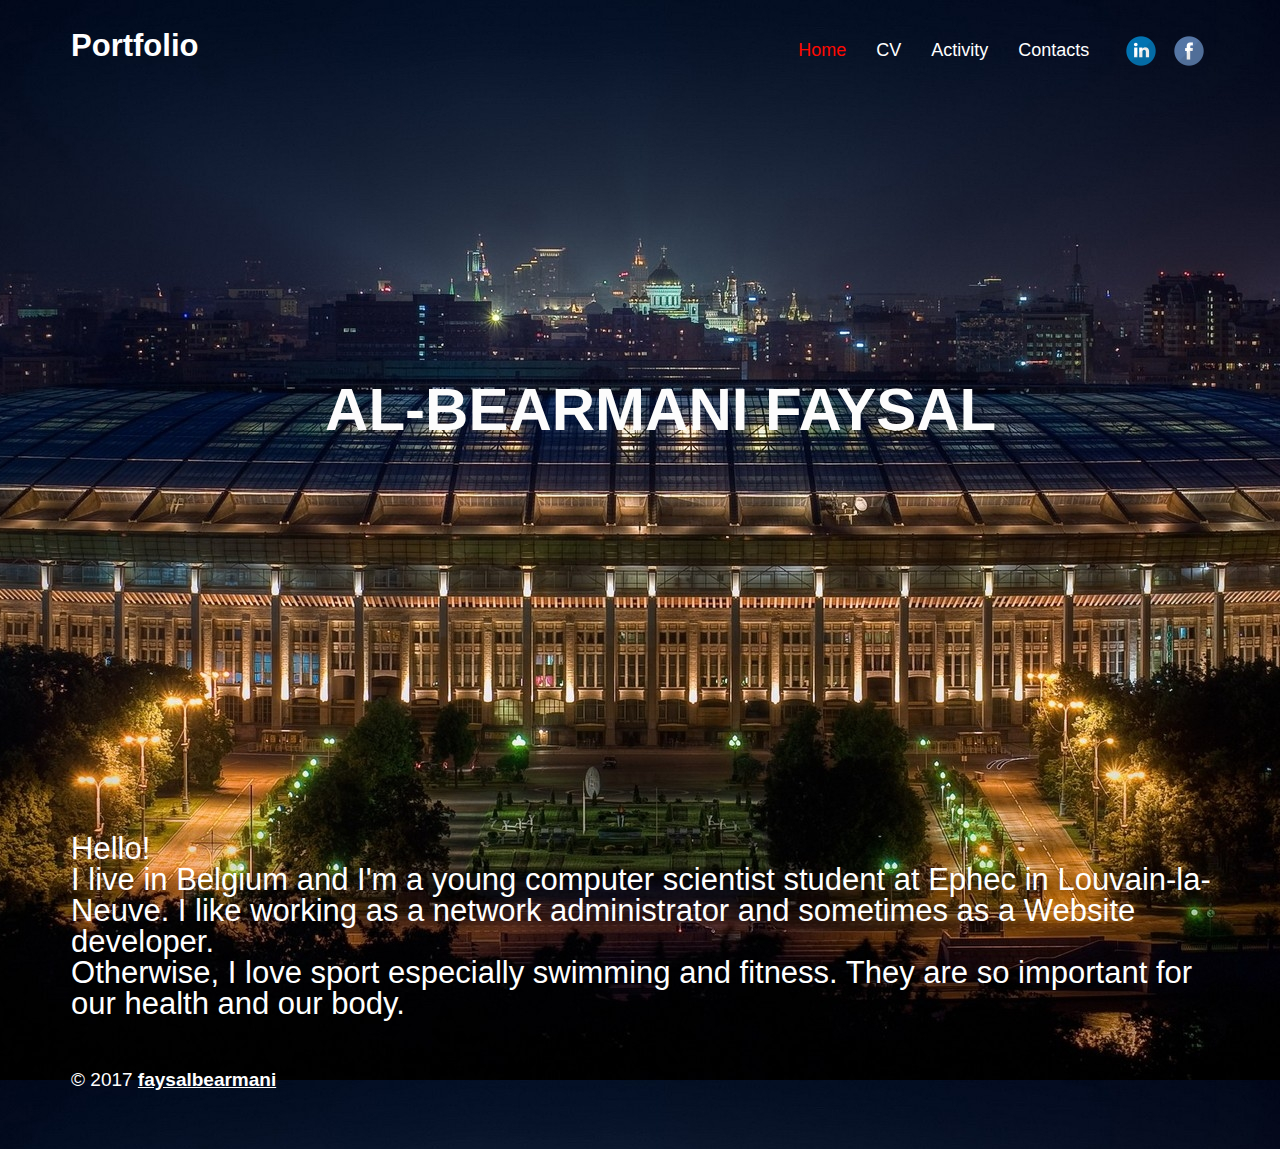
==== commit 04759df8: "Update index.html" ====
--- a/index.html
+++ b/index.html
@@ -31,7 +31,7 @@
 <body><div class="root"><div class="vbox wb_container" id="wb_header">
 	
 <div id="wb_cs_row_1" class="wb-cs-row"><div id="wb_cs_col_2" class="wb-cs-col"><div id="wb_element_instance4" class="wb_element wb-cs-elem" style=" line-height: normal;"><p class="wb-stl-normal"><strong>Portfolio</strong></p>
-</div></div><div id="wb_cs_col_5" class="wb-cs-col wb-cs-right"><div id="wb_element_instance2" class="wb_element wb_element_picture wb-cs-elem"><a href="https://www.facebook.com/faysal.bearmany" target="1"><img alt="gallery/facebook-logo" src="img/facebook2.png"></a></div></div><div id="wb_cs_col_4" class="wb-cs-col wb-cs-right"><div id="wb_element_instance1" class="wb_element wb_element_picture wb-cs-elem"><a href="https://www.linkedin.com/in/faysal-bearmani//" target="1"><img alt="Twitter" src="img/linked.png"></a></div></div><div id="wb_cs_col_3" class="wb-cs-col wb-cs-right"><div id="wb_element_instance0" class="wb_element wb-menu wb-menu-mobile wb-cs-elem"><a class="btn btn-default btn-collapser"><span class="icon-bar"></span><span class="icon-bar"></span><span class="icon-bar"></span></a><ul class="hmenu"><li class="active"><a href="index.html" target="_self" title="Home">Home</a></li><li><a href="CV.html" target="_self" title="CV">CV</a></li><li><a href="Activites.html" target="_self" title="Activités">Activity</a></li><li><a href="contact.html" target="_self" title="Contacts">Contacts</a></li></ul><div class="clearfix"></div></div></div><div class="wb-cs-clear"></div></div></div>
+</div></div><div id="wb_cs_col_5" class="wb-cs-col wb-cs-right"><div id="wb_element_instance2" class="wb_element wb_element_picture wb-cs-elem"><a href="https://www.facebook.com/faysal.bearmany" target="1"><img alt="gallery/facebook-logo" src="img/facebook2.png"></a></div></div><div id="wb_cs_col_4" class="wb-cs-col wb-cs-right"><div id="wb_element_instance1" class="wb_element wb_element_picture wb-cs-elem"><a href="https://www.linkedin.com/in/faysal-bearmani//" target="1"><img alt="Linkedin" src="img/linked.png"></a></div></div><div id="wb_cs_col_3" class="wb-cs-col wb-cs-right"><div id="wb_element_instance0" class="wb_element wb-menu wb-menu-mobile wb-cs-elem"><a class="btn btn-default btn-collapser"><span class="icon-bar"></span><span class="icon-bar"></span><span class="icon-bar"></span></a><ul class="hmenu"><li class="active"><a href="index.html" target="_self" title="Home">Home</a></li><li><a href="CV.html" target="_self" title="CV">CV</a></li><li><a href="Activites.html" target="_self" title="Activités">Activity</a></li><li><a href="contact.html" target="_self" title="Contacts">Contacts</a></li></ul><div class="clearfix"></div></div></div><div class="wb-cs-clear"></div></div></div>
 <div class="vbox wb_container" id="wb_main">
 	
 <div id="wb_cs_row_8" class="wb-cs-row"><div id="wb_cs_col_9" class="wb-cs-col"><div id="wb_element_instance6" class="wb_element wb-cs-elem" style=" line-height: normal;"><h1 class="wb-stl-heading1"> </h1>
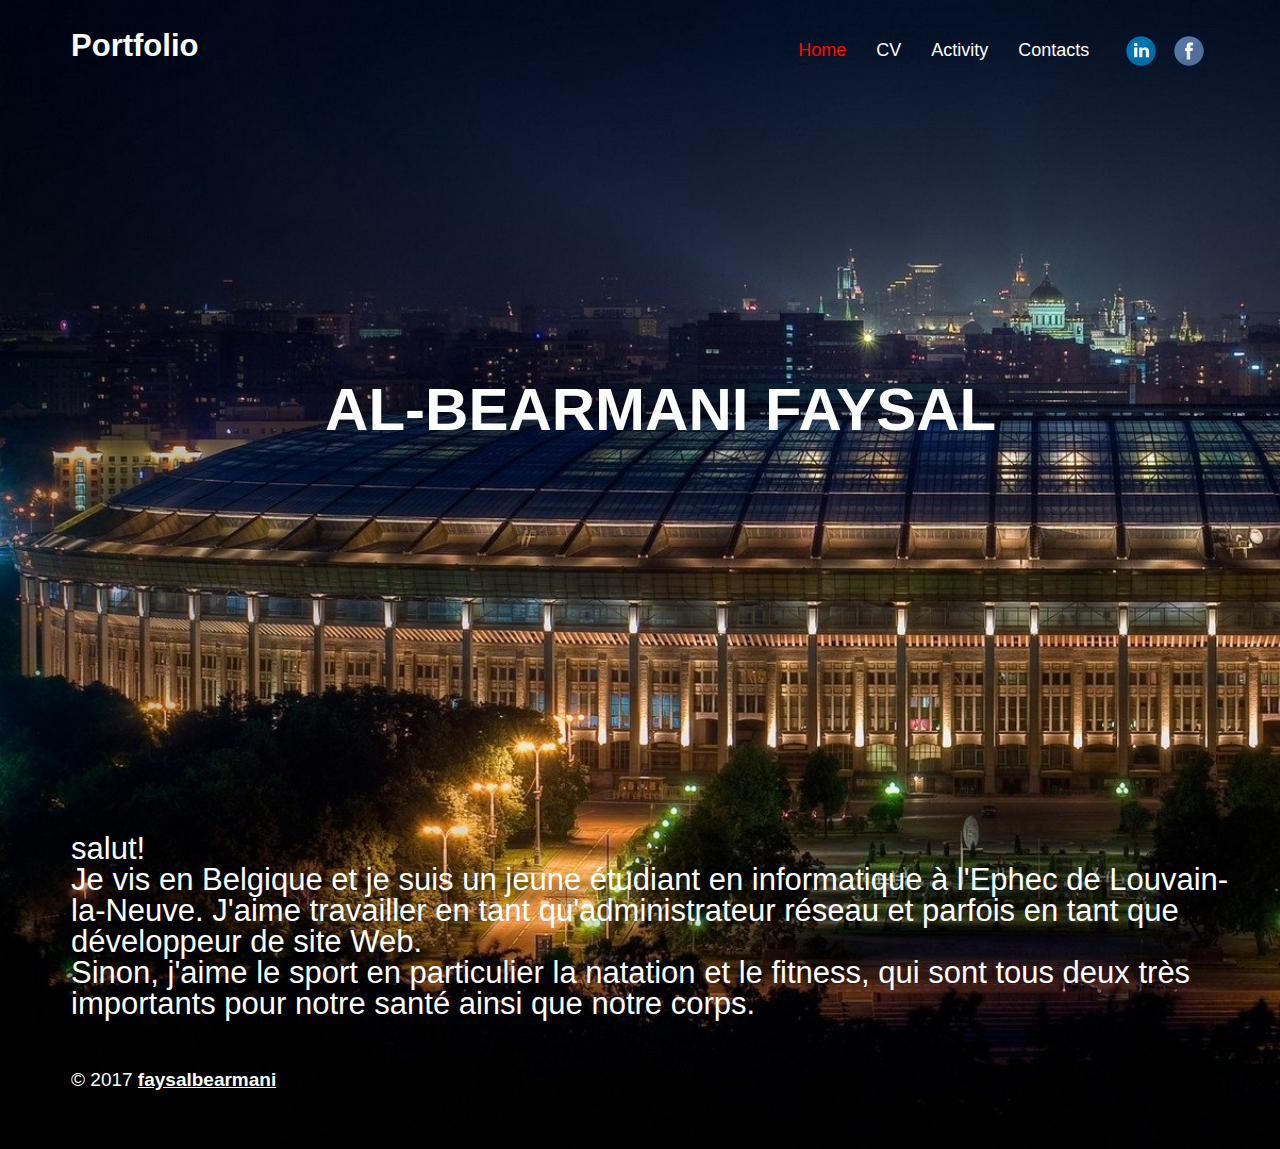
==== commit a7f747a5: "Update index.html" ====
--- a/index.html
+++ b/index.html
@@ -38,9 +38,9 @@
 
 <h4 class="wb-stl-pagetitle" style="text-align: center;"><span class="wb-stl-special"><span class="wb-stl-highlight">  <strong><span style="color:#fcfcfc;">AL-BEARMANI FAYSAL</span></strong></span></span></h4>
 </div></div><div class="wb-cs-clear"></div></div><div id="wb_cs_row_10" class="wb-cs-row"><div id="wb_cs_col_11" class="wb-cs-col"><div id="wb_element_instance5" class="wb_element wb-cs-elem" style=" line-height: normal;"><p class="wb-stl-normal"><br>
-Hello!<br>
-I live in Belgium and I'm a young computer scientist student at Ephec in Louvain-la-Neuve. I like working as a network administrator and sometimes as a Website developer.<br>
-Otherwise, I love sport especially swimming and fitness. They are so important for our health and our body.<br>
+	salut!<br>
+	Je vis en Belgique et je suis un jeune étudiant en informatique à l'Ephec de Louvain-la-Neuve. J'aime travailler en tant qu'administrateur réseau et parfois en tant que développeur de site Web.<br>
+	Sinon, j'aime le sport en particulier la natation et le fitness, qui sont tous deux très importants pour notre santé ainsi que notre corps.<br>
  </p>
 </div></div><div class="wb-cs-clear"></div></div><div id="wb_element_instance7" class="wb_element" style="width: 100%;">
 						<script type="text/javascript">
--- a/css/1.css
+++ b/css/1.css
@@ -1,7 +1,10 @@
 #wb_header { background: transparent none repeat scroll left top; }
 #wb_main { background: transparent none repeat-x scroll left top; padding-bottom: 50px; }
 #wb_footer { background: transparent none repeat-x scroll left top; }
-body { background: #242324 url("../img/moscow.jpg")  repeat center top; }
+body { background: #242324 url("../img/moscowv2.jpg");} /* no-repeat center top */
+body{
+	background-size: cover;
+}
 .wb_sbg { background: transparent url("../gallery_gen/be3a40a9d8458ff2e7967eca62804159.jpg") repeat-x scroll center top; }
 body, .wb_sbg { min-width: 100%; min-height: 100%; }
 .root { box-sizing: border-box; width: 100%; }
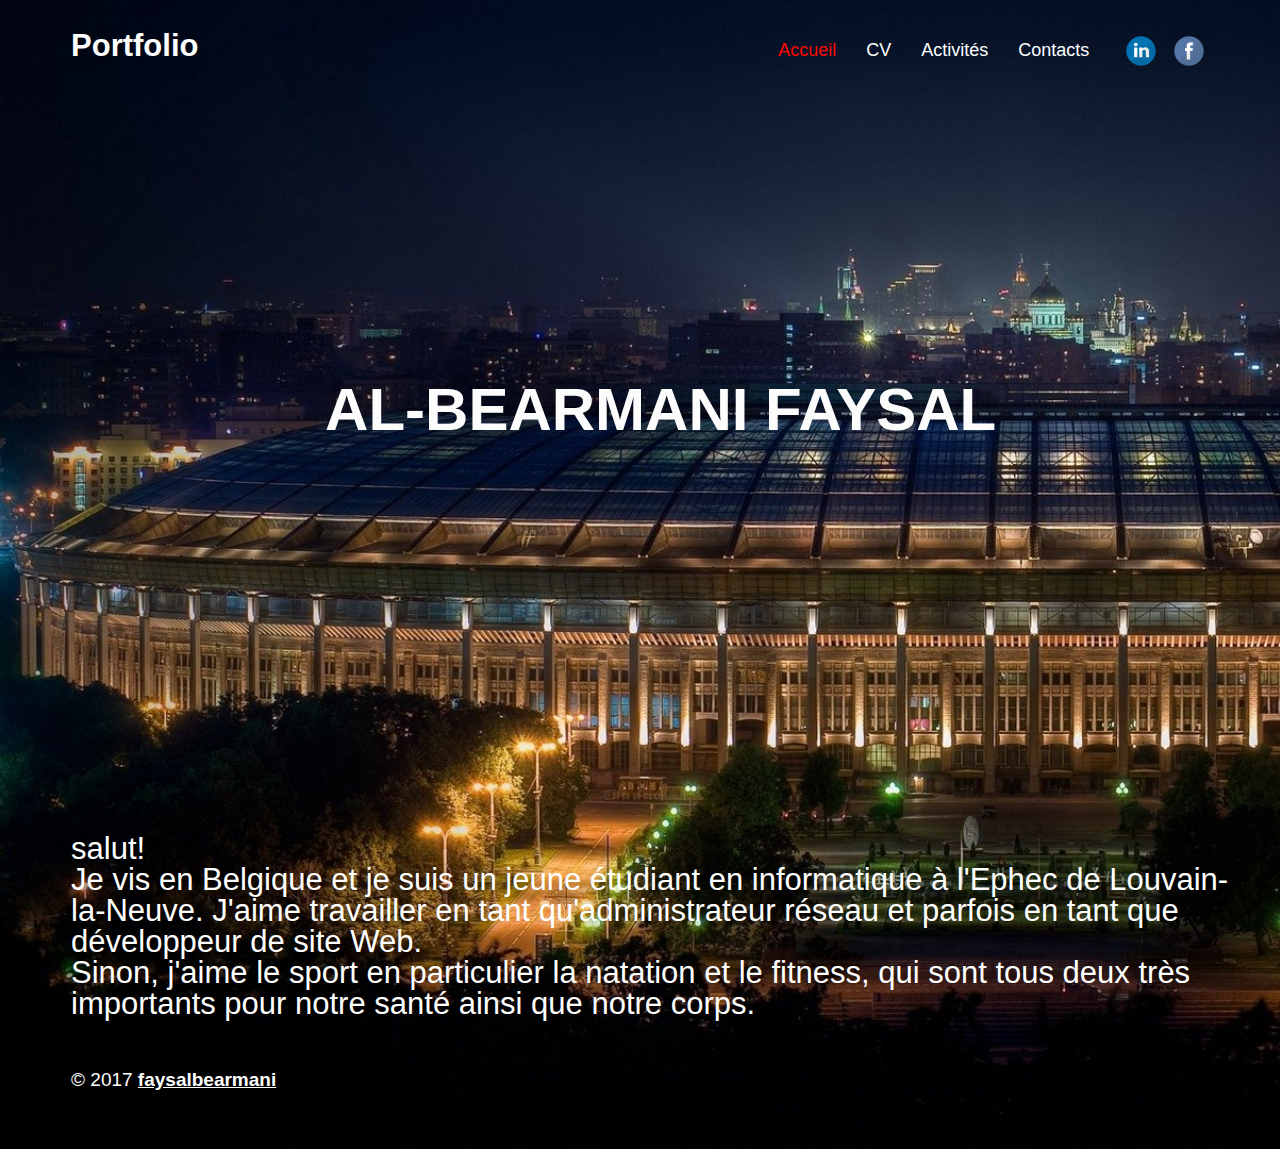
==== commit 3f2765cb: "Update index.html" ====
--- a/index.html
+++ b/index.html
@@ -31,7 +31,7 @@
 <body><div class="root"><div class="vbox wb_container" id="wb_header">
 	
 <div id="wb_cs_row_1" class="wb-cs-row"><div id="wb_cs_col_2" class="wb-cs-col"><div id="wb_element_instance4" class="wb_element wb-cs-elem" style=" line-height: normal;"><p class="wb-stl-normal"><strong>Portfolio</strong></p>
-</div></div><div id="wb_cs_col_5" class="wb-cs-col wb-cs-right"><div id="wb_element_instance2" class="wb_element wb_element_picture wb-cs-elem"><a href="https://www.facebook.com/faysal.bearmany" target="1"><img alt="gallery/facebook-logo" src="img/facebook2.png"></a></div></div><div id="wb_cs_col_4" class="wb-cs-col wb-cs-right"><div id="wb_element_instance1" class="wb_element wb_element_picture wb-cs-elem"><a href="https://www.linkedin.com/in/faysal-bearmani//" target="1"><img alt="Linkedin" src="img/linked.png"></a></div></div><div id="wb_cs_col_3" class="wb-cs-col wb-cs-right"><div id="wb_element_instance0" class="wb_element wb-menu wb-menu-mobile wb-cs-elem"><a class="btn btn-default btn-collapser"><span class="icon-bar"></span><span class="icon-bar"></span><span class="icon-bar"></span></a><ul class="hmenu"><li class="active"><a href="index.html" target="_self" title="Home">Home</a></li><li><a href="CV.html" target="_self" title="CV">CV</a></li><li><a href="Activites.html" target="_self" title="Activités">Activity</a></li><li><a href="contact.html" target="_self" title="Contacts">Contacts</a></li></ul><div class="clearfix"></div></div></div><div class="wb-cs-clear"></div></div></div>
+</div></div><div id="wb_cs_col_5" class="wb-cs-col wb-cs-right"><div id="wb_element_instance2" class="wb_element wb_element_picture wb-cs-elem"><a href="https://www.facebook.com/faysal.bearmany" target="1"><img alt="gallery/facebook-logo" src="img/facebook2.png"></a></div></div><div id="wb_cs_col_4" class="wb-cs-col wb-cs-right"><div id="wb_element_instance1" class="wb_element wb_element_picture wb-cs-elem"><a href="https://www.linkedin.com/in/faysal-bearmani//" target="1"><img alt="Linkedin" src="img/linked.png"></a></div></div><div id="wb_cs_col_3" class="wb-cs-col wb-cs-right"><div id="wb_element_instance0" class="wb_element wb-menu wb-menu-mobile wb-cs-elem"><a class="btn btn-default btn-collapser"><span class="icon-bar"></span><span class="icon-bar"></span><span class="icon-bar"></span></a><ul class="hmenu"><li class="active"><a href="index.html" target="_self" title="Home">Accueil</a></li><li><a href="CV.html" target="_self" title="CV">CV</a></li><li><a href="Activites.html" target="_self" title="Activités">Activités</a></li><li><a href="contact.html" target="_self" title="Contacts">Contacts</a></li></ul><div class="clearfix"></div></div></div><div class="wb-cs-clear"></div></div></div>
 <div class="vbox wb_container" id="wb_main">
 	
 <div id="wb_cs_row_8" class="wb-cs-row"><div id="wb_cs_col_9" class="wb-cs-col"><div id="wb_element_instance6" class="wb_element wb-cs-elem" style=" line-height: normal;"><h1 class="wb-stl-heading1"> </h1>
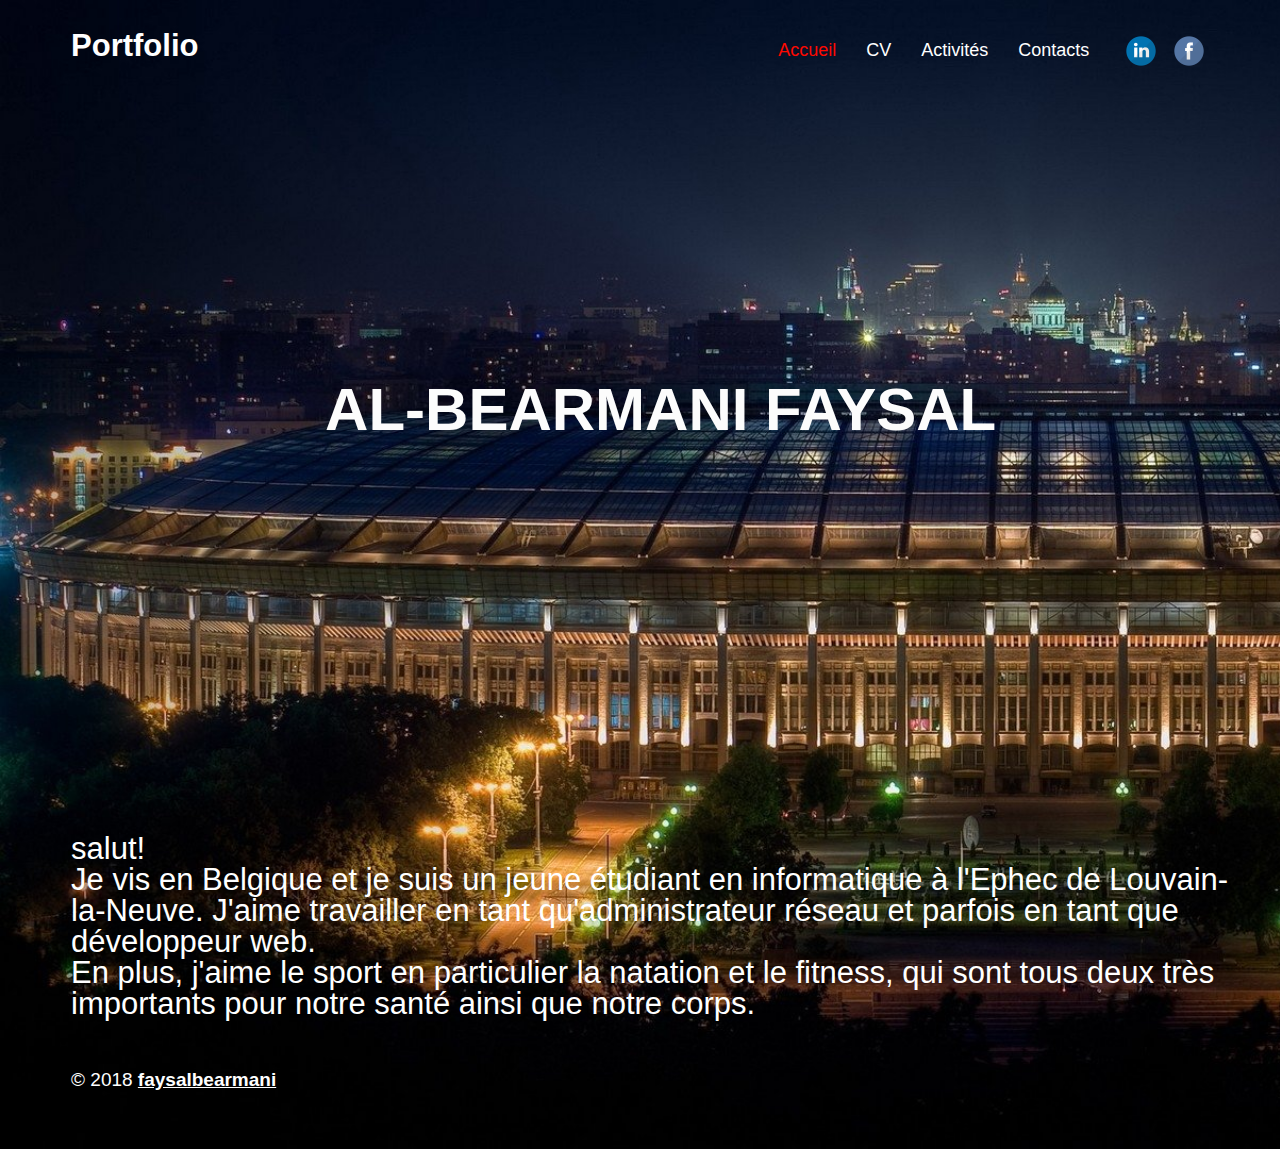
==== commit 335a7f60: "Update index.html" ====
--- a/index.html
+++ b/index.html
@@ -39,8 +39,8 @@
 <h4 class="wb-stl-pagetitle" style="text-align: center;"><span class="wb-stl-special"><span class="wb-stl-highlight">  <strong><span style="color:#fcfcfc;">AL-BEARMANI FAYSAL</span></strong></span></span></h4>
 </div></div><div class="wb-cs-clear"></div></div><div id="wb_cs_row_10" class="wb-cs-row"><div id="wb_cs_col_11" class="wb-cs-col"><div id="wb_element_instance5" class="wb_element wb-cs-elem" style=" line-height: normal;"><p class="wb-stl-normal"><br>
 	salut!<br>
-	Je vis en Belgique et je suis un jeune étudiant en informatique à l'Ephec de Louvain-la-Neuve. J'aime travailler en tant qu'administrateur réseau et parfois en tant que développeur de site Web.<br>
-	Sinon, j'aime le sport en particulier la natation et le fitness, qui sont tous deux très importants pour notre santé ainsi que notre corps.<br>
+	Je vis en Belgique et je suis un jeune étudiant en informatique à l'Ephec de Louvain-la-Neuve. J'aime travailler en tant qu'administrateur réseau et parfois en tant que développeur web.<br>
+	En plus, j'aime le sport en particulier la natation et le fitness, qui sont tous deux très importants pour notre santé ainsi que notre corps.<br>
  </p>
 </div></div><div class="wb-cs-clear"></div></div><div id="wb_element_instance7" class="wb_element" style="width: 100%;">
 						<script type="text/javascript">
@@ -51,7 +51,7 @@
 						</div></div>
 <div class="vbox wb_container" id="wb_footer" style="height: 104px;">
 	
-<div id="wb_cs_row_6" class="wb-cs-row"><div id="wb_cs_col_7" class="wb-cs-col"><div id="wb_element_instance3" class="wb_element wb-cs-elem" style=" line-height: normal;"><p class="wb-stl-footer">© 2017 <a href="https://faysalbearmani.github.io/">faysalbearmani</a></p>
+<div id="wb_cs_row_6" class="wb-cs-row"><div id="wb_cs_col_7" class="wb-cs-col"><div id="wb_element_instance3" class="wb_element wb-cs-elem" style=" line-height: normal;"><p class="wb-stl-footer">© 2018 <a href="https://faysalbearmani.github.io/">faysalbearmani</a></p>
 </div></div><div class="wb-cs-clear"></div></div><div id="wb_element_instance8" class="wb_element" style="text-align: center; width: 100%;"><div class="wb_footer"></div><script type="text/javascript">
 			$(function() {
 				var footer = $(".wb_footer");
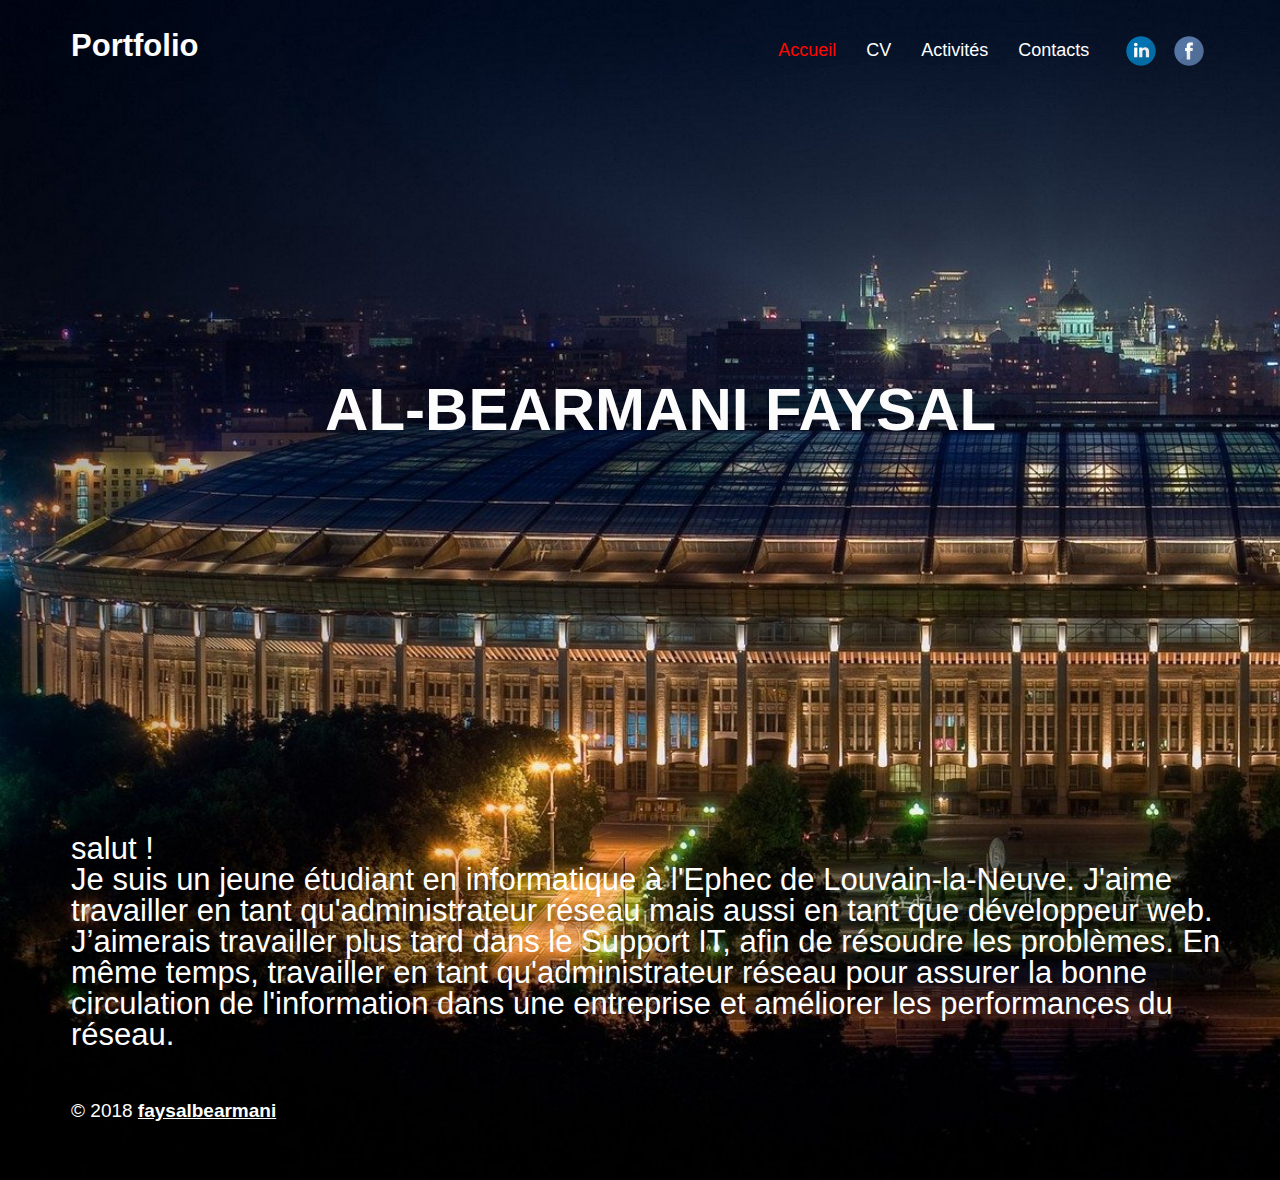
==== commit d0fce748: "Update index.html" ====
--- a/index.html
+++ b/index.html
@@ -38,9 +38,9 @@
 
 <h4 class="wb-stl-pagetitle" style="text-align: center;"><span class="wb-stl-special"><span class="wb-stl-highlight">  <strong><span style="color:#fcfcfc;">AL-BEARMANI FAYSAL</span></strong></span></span></h4>
 </div></div><div class="wb-cs-clear"></div></div><div id="wb_cs_row_10" class="wb-cs-row"><div id="wb_cs_col_11" class="wb-cs-col"><div id="wb_element_instance5" class="wb_element wb-cs-elem" style=" line-height: normal;"><p class="wb-stl-normal"><br>
-	salut!<br>
-	Je vis en Belgique et je suis un jeune étudiant en informatique à l'Ephec de Louvain-la-Neuve. J'aime travailler en tant qu'administrateur réseau et parfois en tant que développeur web.<br>
-	En plus, j'aime le sport en particulier la natation et le fitness, qui sont tous deux très importants pour notre santé ainsi que notre corps.<br>
+	salut !<br>
+	Je suis un jeune étudiant en informatique à l'Ephec de Louvain-la-Neuve. J'aime travailler en tant qu'administrateur réseau mais aussi en tant que développeur web.<br>
+	J’aimerais travailler plus tard dans le Support IT, afin de résoudre les problèmes. En même temps, travailler en tant qu'administrateur réseau pour assurer la bonne circulation de l'information dans une entreprise et améliorer les performances du réseau.<br>
  </p>
 </div></div><div class="wb-cs-clear"></div></div><div id="wb_element_instance7" class="wb_element" style="width: 100%;">
 						<script type="text/javascript">
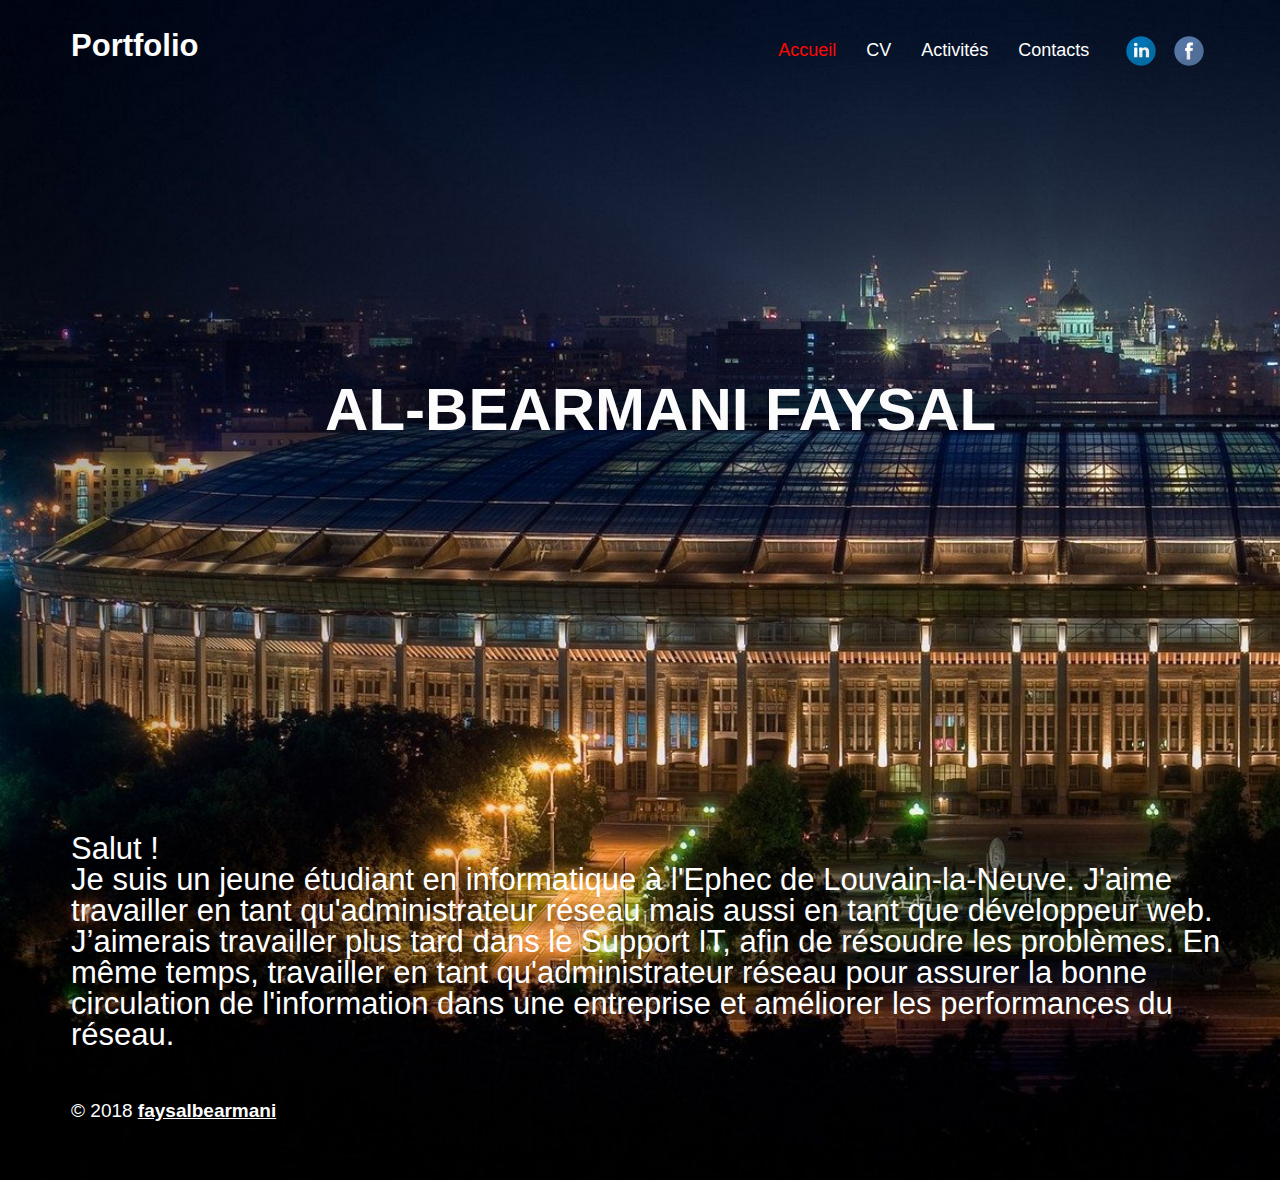
==== commit 123f1c80: "Update index.html" ====
--- a/index.html
+++ b/index.html
@@ -38,7 +38,7 @@
 
 <h4 class="wb-stl-pagetitle" style="text-align: center;"><span class="wb-stl-special"><span class="wb-stl-highlight">  <strong><span style="color:#fcfcfc;">AL-BEARMANI FAYSAL</span></strong></span></span></h4>
 </div></div><div class="wb-cs-clear"></div></div><div id="wb_cs_row_10" class="wb-cs-row"><div id="wb_cs_col_11" class="wb-cs-col"><div id="wb_element_instance5" class="wb_element wb-cs-elem" style=" line-height: normal;"><p class="wb-stl-normal"><br>
-	salut !<br>
+	Salut !<br>
 	Je suis un jeune étudiant en informatique à l'Ephec de Louvain-la-Neuve. J'aime travailler en tant qu'administrateur réseau mais aussi en tant que développeur web.<br>
 	J’aimerais travailler plus tard dans le Support IT, afin de résoudre les problèmes. En même temps, travailler en tant qu'administrateur réseau pour assurer la bonne circulation de l'information dans une entreprise et améliorer les performances du réseau.<br>
  </p>
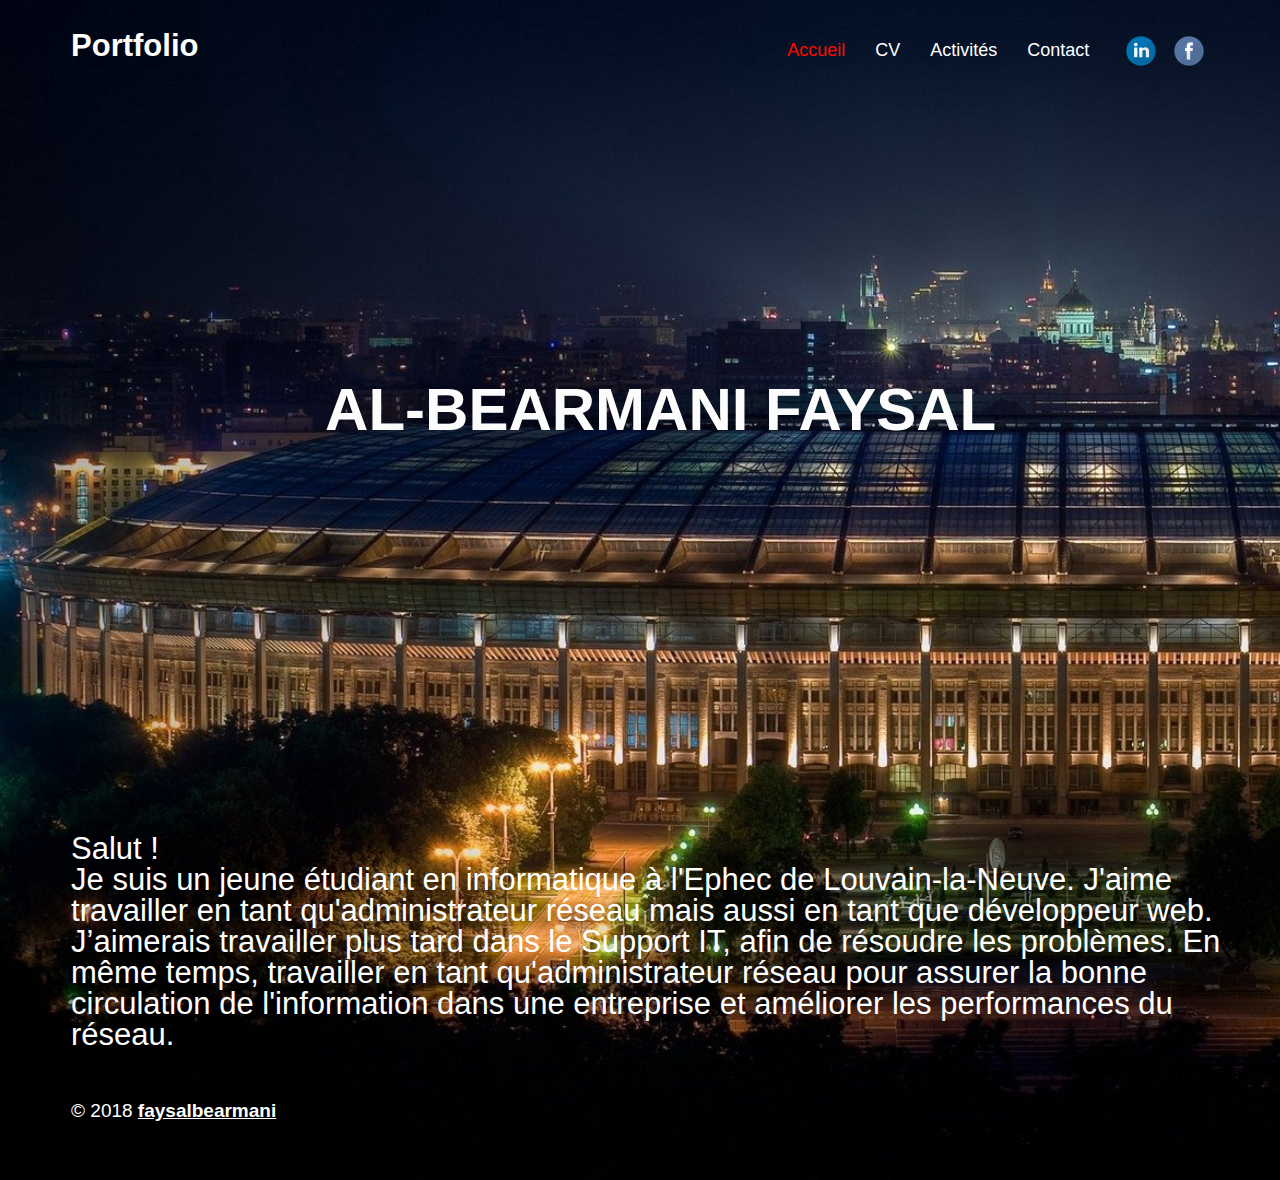
==== commit b28f6aec: "Update index.html" ====
--- a/index.html
+++ b/index.html
@@ -31,7 +31,7 @@
 <body><div class="root"><div class="vbox wb_container" id="wb_header">
 	
 <div id="wb_cs_row_1" class="wb-cs-row"><div id="wb_cs_col_2" class="wb-cs-col"><div id="wb_element_instance4" class="wb_element wb-cs-elem" style=" line-height: normal;"><p class="wb-stl-normal"><strong>Portfolio</strong></p>
-</div></div><div id="wb_cs_col_5" class="wb-cs-col wb-cs-right"><div id="wb_element_instance2" class="wb_element wb_element_picture wb-cs-elem"><a href="https://www.facebook.com/faysal.bearmany" target="1"><img alt="gallery/facebook-logo" src="img/facebook2.png"></a></div></div><div id="wb_cs_col_4" class="wb-cs-col wb-cs-right"><div id="wb_element_instance1" class="wb_element wb_element_picture wb-cs-elem"><a href="https://www.linkedin.com/in/faysal-bearmani//" target="1"><img alt="Linkedin" src="img/linked.png"></a></div></div><div id="wb_cs_col_3" class="wb-cs-col wb-cs-right"><div id="wb_element_instance0" class="wb_element wb-menu wb-menu-mobile wb-cs-elem"><a class="btn btn-default btn-collapser"><span class="icon-bar"></span><span class="icon-bar"></span><span class="icon-bar"></span></a><ul class="hmenu"><li class="active"><a href="index.html" target="_self" title="Home">Accueil</a></li><li><a href="CV.html" target="_self" title="CV">CV</a></li><li><a href="Activites.html" target="_self" title="Activités">Activités</a></li><li><a href="contact.html" target="_self" title="Contacts">Contacts</a></li></ul><div class="clearfix"></div></div></div><div class="wb-cs-clear"></div></div></div>
+</div></div><div id="wb_cs_col_5" class="wb-cs-col wb-cs-right"><div id="wb_element_instance2" class="wb_element wb_element_picture wb-cs-elem"><a href="https://www.facebook.com/faysal.bearmany" target="1"><img alt="gallery/facebook-logo" src="img/facebook2.png"></a></div></div><div id="wb_cs_col_4" class="wb-cs-col wb-cs-right"><div id="wb_element_instance1" class="wb_element wb_element_picture wb-cs-elem"><a href="https://www.linkedin.com/in/faysal-bearmani//" target="1"><img alt="Linkedin" src="img/linked.png"></a></div></div><div id="wb_cs_col_3" class="wb-cs-col wb-cs-right"><div id="wb_element_instance0" class="wb_element wb-menu wb-menu-mobile wb-cs-elem"><a class="btn btn-default btn-collapser"><span class="icon-bar"></span><span class="icon-bar"></span><span class="icon-bar"></span></a><ul class="hmenu"><li class="active"><a href="index.html" target="_self" title="Home">Accueil</a></li><li><a href="CV.html" target="_self" title="CV">CV</a></li><li><a href="Activites.html" target="_self" title="Activités">Activités</a></li><li><a href="contact.html" target="_self" title="Contacts">Contact</a></li></ul><div class="clearfix"></div></div></div><div class="wb-cs-clear"></div></div></div>
 <div class="vbox wb_container" id="wb_main">
 	
 <div id="wb_cs_row_8" class="wb-cs-row"><div id="wb_cs_col_9" class="wb-cs-col"><div id="wb_element_instance6" class="wb_element wb-cs-elem" style=" line-height: normal;"><h1 class="wb-stl-heading1"> </h1>
